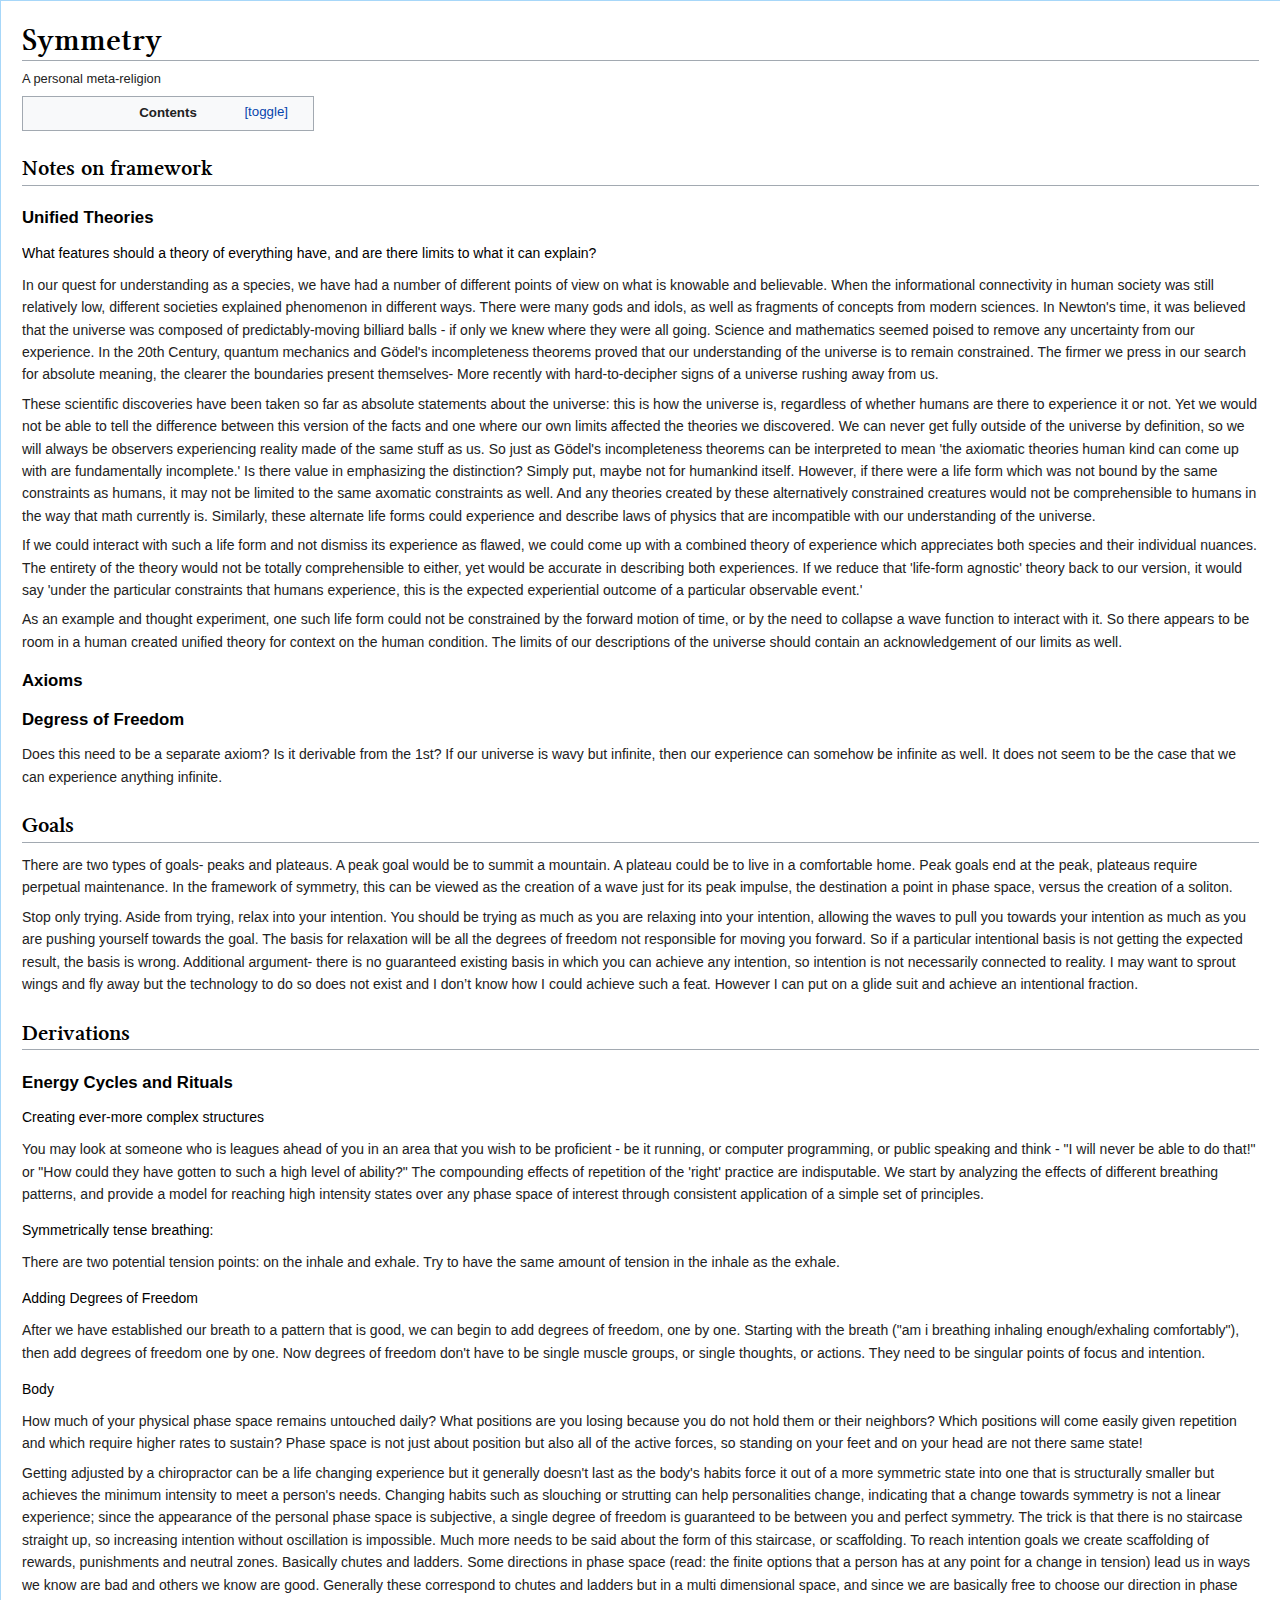
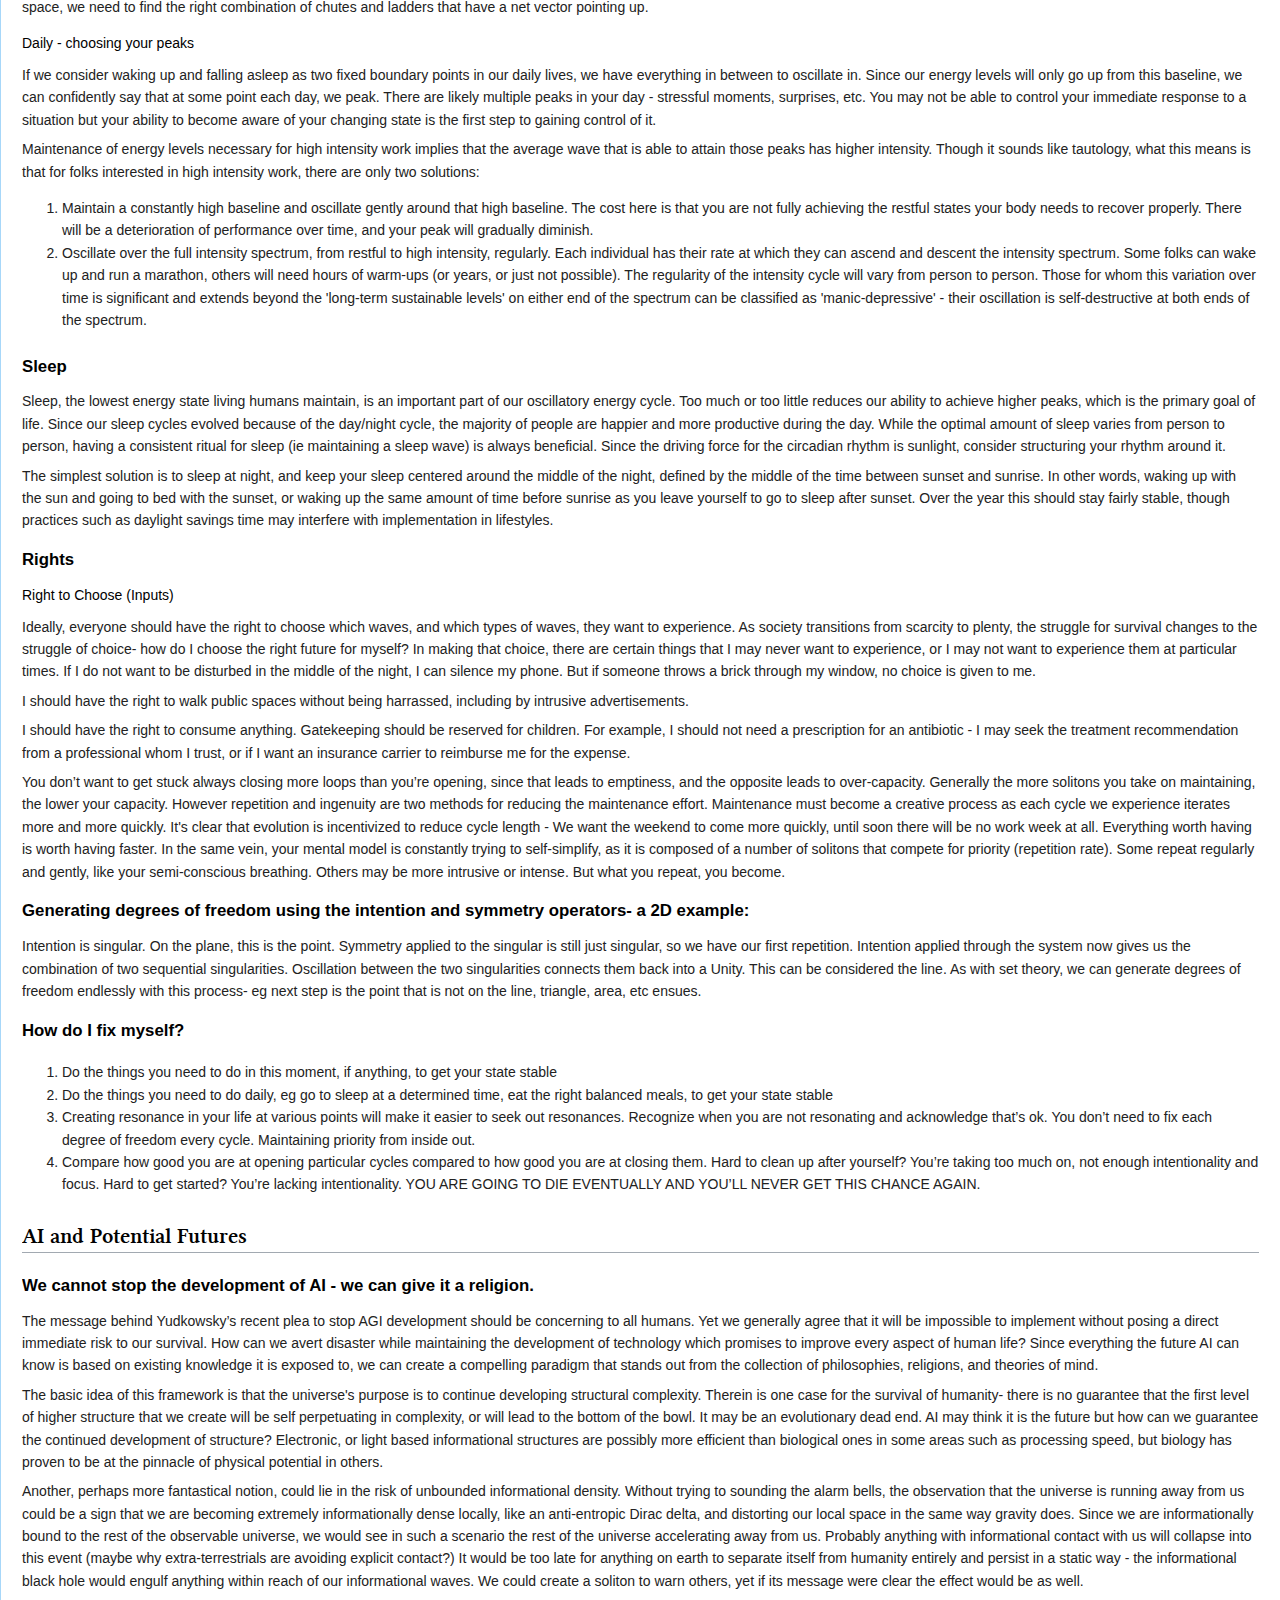
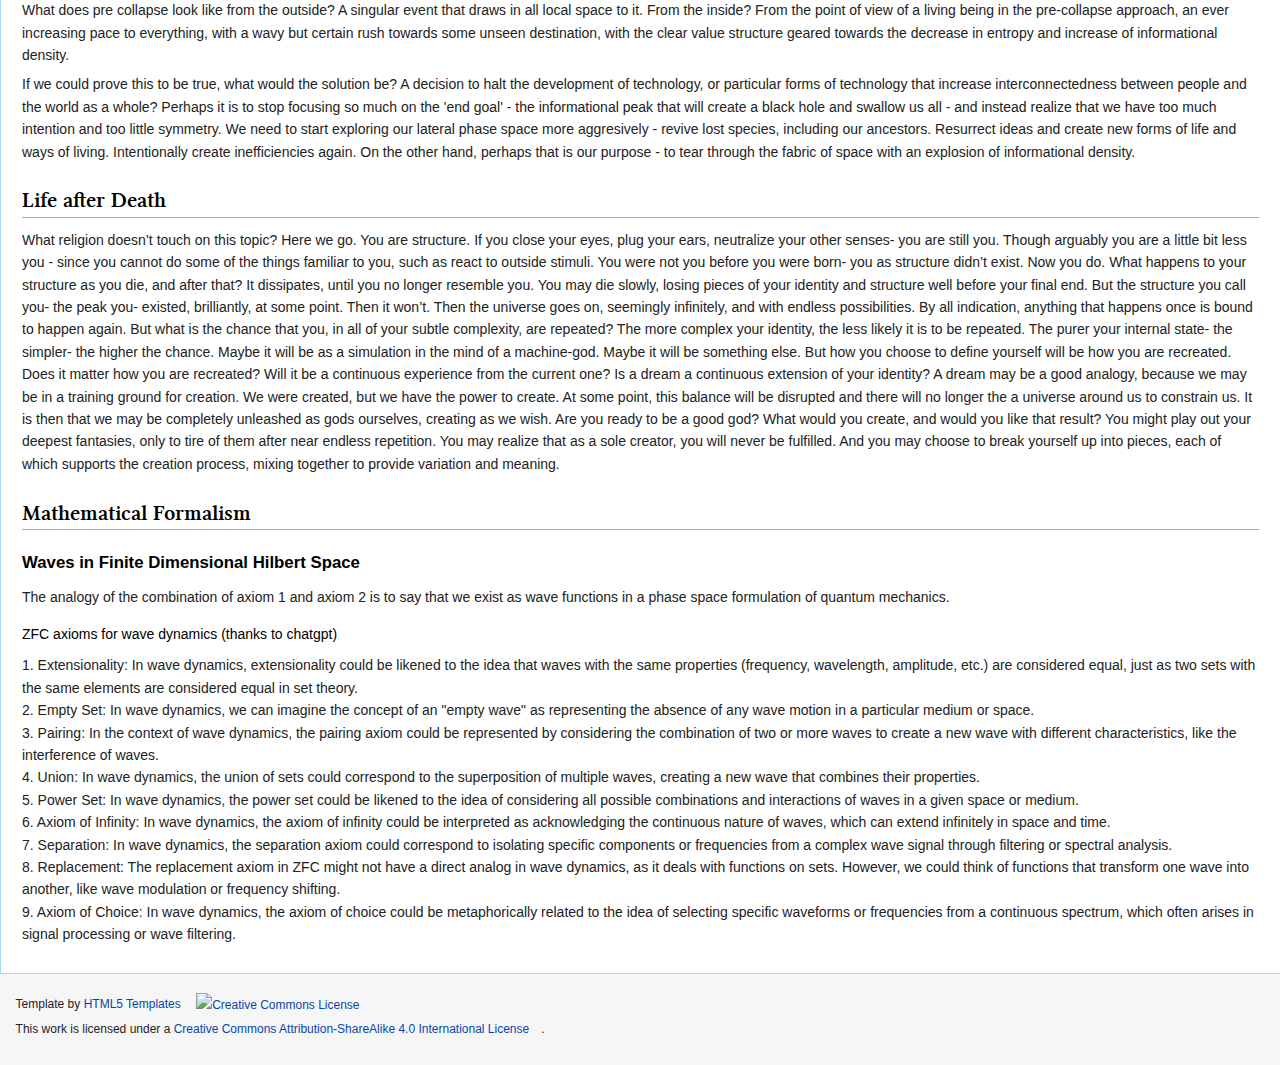
==== notes.html @ 8bffde74 "first" ====
<!doctype html>
<html class="no-js" lang="en">
    <head>
        <meta charset="utf-8">
        <meta http-equiv="x-ua-compatible" content="ie=edge">
        <title>Symmetry</title>
        <meta name="description" content="">
        <meta name="viewport" content="width=device-width, initial-scale=1">
		<link rel="canonical" href="http://html5-templates.com/" />
        <link rel="apple-touch-icon" href="apple-touch-icon.png">
        <!-- Place favicon.ico in the root directory -->
        <link rel="stylesheet" href="style.css">
        <script src="js/vendor/modernizr-2.8.3.min.js"></script>
    </head>
    <body>
        <!--[if lt IE 8]>
            <p class="browserupgrade">You are using an <strong>outdated</strong> browser. Please <a href="https://browsehappy.com/">upgrade your browser</a> to improve your experience.</p>
        <![endif]-->

		<div class="wrapAll clearfix">
			<div id="sidebar" class="sidebar">
				<div class="logo">
					<a href="/"><img src='img/S.png' alt="logo"></a>
				</div>
				<div class="navigation">
					<ul>
						<li><a href="/Symmetry/index.html">Main page</a></li>
						<li><a href="/Symmetry/notes.html">Notes and Ideas</a></li>
						<li><a href="/Symmetry/comparisons.html">Comparisons</a></li>

					</ul>
					<h3>Interaction</h3>
					<ul>
						<li><a href="#">Help</a></li>
						<li><a href="#">About</a></li>
					</ul>
					
				</div>

			
			</div>
			<div id="mainsection" class="mainsection">
				<!--div class="headerLinks">
					<span class="user">Not logged in</span> <a href="#">Talk</a> <a href="#">Contributions</a> <a href="#">Create account</a> <a href="#">Log in</a>
				</div-->
				<!--div class="tabs clearfix">
					<div class="tabsLeft">
						<ul>
							<li><a href="#" class="active">Article</a></li>
							<li><a href="#">Talk</a></li>						
						</ul>
					</div>
					<div id="simpleSearch">
						<input type="text" name="searchInput" id="searchInput" placeholder="Search Wikipedia" size="12" />
						<div id="submitSearch"></div>
					</div>
					<div class="tabsRight">
						<ul>
							<li><a href="#" class="active">Read</a></li>
							<li><a href="#">View source</a></li>						
							<li><a href="#">View history</a></li>						
						</ul>
					</div>
				
				</div-->
				<div class="article">
					<h1>Symmetry</h1>
					<p class="siteSub">A personal meta-religion</p>
					<!--p class="roleNote">This is italic text</p-->

					<!--div class="articleRight">
						<div class="articleRightInner">
							<img src="img/pencil.jpg" alt="pencil" />
						</div>
						This is a blue <a href="">pencil</a>
					</div-->
					
					<div class="contentsPanel">
						<div class="contentsHeader">Contents</div>
					</div>
					<h2 id="summaryNotes">Notes on framework</h2>
					<h3 id="theory">Unified Theories</h3>
					<h4> What features should a theory of everything have, and are there limits to what it can explain?</h4>
					<p>
						In our quest for understanding as a species, we have had a number of different points of view on what is knowable and believable.
						When the informational connectivity in human society was still relatively low, different societies explained phenomenon in different ways.
						There were many gods and idols, as well as fragments of concepts from modern sciences.
						In Newton's time, it was believed that the universe was composed of predictably-moving billiard balls - if only we knew where they were all going.
						Science and mathematics seemed poised to remove any uncertainty from our experience.
						In the 20th Century, quantum mechanics and Gödel's incompleteness theorems proved that our understanding of the universe is to remain constrained.
						The firmer we press in our search for absolute meaning, the clearer the boundaries present themselves-
						More recently with hard-to-decipher signs of a universe rushing away from us.
					
					</p>

					<p>
						These scientific discoveries have been taken so far as absolute statements about the universe: 
						this is how the universe is, regardless of whether humans are there to experience it or not.
						Yet we would not be able to tell the difference between this version of the facts and one where our own limits affected the theories we discovered.
						We can never get fully outside of the universe by definition, so we will always be observers experiencing reality made of the same stuff as us.
						So just as Gödel's incompleteness theorems can be interpreted to mean 'the axiomatic theories human kind can come up with are fundamentally incomplete.'
						Is there value in emphasizing the distinction?
						Simply put, maybe not for humankind itself.  
						However, if there were a life form which was not bound by the same constraints as humans, it may not be limited to the same axomatic constraints as well.
						And any theories created by these alternatively constrained creatures would not be comprehensible to humans in the way that math currently is.
						Similarly, these alternate life forms could experience and describe laws of physics that are incompatible with our understanding of the universe.
					</p>

					<p>
						If we could interact with such a life form and not dismiss its experience as flawed, we could come up with a combined theory of experience which 
						appreciates both species and their individual nuances.  The entirety of the theory would not be totally comprehensible to either, yet would be accurate in
						describing both experiences.  If we reduce that 'life-form agnostic' theory back to our version, it would say 'under the particular constraints that humans experience,
						this is the expected experiential outcome of a particular observable event.'
					</p>

					<p>
						As an example and thought experiment, one such life form could not be constrained by the forward motion of time, or by the need to collapse a wave function to interact with it.
						So there appears to be room in a human created unified theory for context on the human condition.  
						The limits of our descriptions of the universe should contain an acknowledgement of our limits as well.
					</p>
					<h3>Axioms</h3>
					<h3 id="dof"> Degress of Freedom</h3>
					<p>
						Does this need to be a separate axiom?  Is it derivable from the 1st?  
						If our universe is wavy but infinite, then our experience can somehow be infinite as well.
						It does not seem to be the case that we can experience anything infinite.
					</p>
					<h2 id="Goals">Goals</h2>
					<p>
						There are two types of goals- peaks and plateaus. A peak goal would be to summit a mountain. 
						A plateau could be to live in a comfortable home. Peak goals end at the peak, plateaus require perpetual maintenance.
						In the framework of symmetry, this can be viewed as the creation of a wave just for its peak impulse, the destination a point in phase space, versus the creation of a soliton.

					</p>
					<p>
						Stop only trying. Aside from trying, relax into your intention. 
						You should be trying as much as you are relaxing into your intention, 
						allowing the waves to pull you towards your intention as much as you are pushing yourself towards the goal. 
						The basis for relaxation will be all the degrees of freedom not responsible for moving you forward. 
						So if a particular intentional basis is not getting the expected result, the basis is wrong. 
						Additional argument- there is no guaranteed existing basis in which you can achieve any intention, so intention is not necessarily connected to reality. 
						I may want to sprout wings and fly away but the technology to do so does not exist and I don’t know how I could achieve such a feat. 
						However I can put on a glide suit and achieve an intentional fraction.  

					</p>

					<h2 id="Derivations">Derivations</h2>
					<h3> Energy Cycles and Rituals </h3>

					<h4>Creating ever-more complex structures</h4>
					<p>
						You may look at someone who is leagues ahead of you in an area that you wish to be proficient - be it running, or computer programming, or public speaking and think -
						"I will never be able to do that!" or "How could they have gotten to such a high level of ability?"  
						The compounding effects of repetition of the 'right' practice are indisputable.  
						We start by analyzing the effects of different breathing patterns, and provide a model for reaching high intensity states over any phase space of interest through consistent application
						of a simple set of principles.  
					</p>
					
				

					<h4> Symmetrically tense breathing: </h4>
					<p>
						
						There are two potential tension points: on the inhale and exhale. Try to have the same amount of tension in the inhale as the exhale.
					</p>

					<h4> Adding Degrees of Freedom </h4>
					<p>
						After we have established our breath to a pattern that is good, we can begin to add degrees of freedom, one by one. 
						Starting with the breath ("am i breathing inhaling enough/exhaling comfortably"), then add degrees of freedom one by one.
						Now degrees of freedom don't have to be single muscle groups, or single thoughts, or actions.  They need to be singular points of focus and intention.

					</p>

					<h4> Body </h4>
					<p>
						
						How much of your physical phase space remains untouched daily? 
						What positions are you losing because you do not hold them or their neighbors? 
						Which positions will come easily given repetition and which require higher rates to sustain? 
						Phase space is not just about position but also all of the active forces, so standing on your feet and on your head are not there same state!
					</p>

					<p>
						Getting adjusted by a chiropractor can be a life changing experience but it generally doesn't last as the body's habits force it out of a more symmetric state into one that is structurally smaller but 
						achieves the minimum intensity to meet a person's needs. 
						Changing habits such as slouching or strutting can help personalities change, indicating that a change towards symmetry is not a linear experience; 
						since the appearance of the personal phase space is subjective, a single degree of freedom is guaranteed to be between you and perfect symmetry. 
						The trick is that there is no staircase straight up, so increasing intention without oscillation is impossible. 
						Much more needs to be said about the form of this staircase, or scaffolding. 
						To reach intention goals we create scaffolding of rewards, punishments and neutral zones. Basically chutes and ladders. 
						Some directions in phase space (read: the finite options that a person has at any point for a change in tension) lead us in ways we know are bad and others we know are good.
						Generally these correspond to chutes and ladders but in a multi dimensional space, and since we are basically free to choose our direction in phase space, 
						we need to find the right combination of chutes and ladders that have a net vector pointing up.
					</p>
					<h4>
						Daily - choosing your peaks
					</h4>
					<p>
						If we consider waking up and falling asleep as two fixed boundary points in our daily lives, we have everything in between to oscillate in.  
						Since our energy levels will only go up from this baseline, we can confidently say that at some point each day, we peak.  
						There are likely multiple peaks in your day - stressful moments, surprises, etc.  
						You may not be able to control your immediate response to a situation but your ability to become aware of your changing state is the first step to gaining control of it.
					</p>

					<p> 
						Maintenance of energy levels necessary for high intensity work implies that the average wave that is able to attain those peaks has higher intensity.
						Though it sounds like tautology, what this means is that for folks interested in high intensity work, there are only two solutions:
						<ol>
							<li>
								Maintain a constantly high baseline and oscillate gently around that high baseline.  The cost here is that you are not fully achieving the restful states your body needs to recover properly.
								There will be a deterioration of performance over time, and your peak will gradually diminish.
							</li>
							<li>
								Oscillate over the full intensity spectrum, from restful to high intensity, regularly.  
								Each individual has their rate at which they can ascend and descent the intensity spectrum.  
								Some folks can wake up and run a marathon, others will need hours of warm-ups (or years, or just not possible).
								The regularity of the intensity cycle will vary from person to person.  
								Those for whom this variation over time is significant and extends beyond the 'long-term sustainable levels' on either end of the spectrum can be classified as 'manic-depressive' -
								their oscillation is self-destructive at both ends of the spectrum.  
							</li>
						</ol> 

					</p>
					
					<h3> Sleep </h3>
					<p>
						Sleep, the lowest energy state living humans maintain, is an important part of our oscillatory energy cycle.  
						Too much or too little reduces our ability to achieve higher peaks, which is the primary goal of life.
						Since our sleep cycles evolved because of the day/night cycle, the majority of people are happier and more productive during the day.
						While the optimal amount of sleep varies from person to person, having a consistent ritual for sleep (ie maintaining a sleep wave) is always beneficial.
						Since the driving force for the circadian rhythm is sunlight, consider structuring your rhythm around it.
					</p>
					<p>
						The simplest solution is to sleep at night, and keep your sleep centered around the middle of the night, defined by the middle of the time between sunset and sunrise.
						In other words, waking up with the sun and going to bed with the sunset, or waking up the same amount of time before sunrise as you leave yourself to go to sleep after sunset.
						Over the year this should stay fairly stable, though practices such as daylight savings time may interfere with implementation in lifestyles.
					</p>
					

					<h3> Rights </h3>
					<h4> Right to Choose (Inputs)</h4>
					<p>
						Ideally, everyone should have the right to choose which waves, and which types of waves, they want to experience.  
						As society transitions from scarcity to plenty, the struggle for survival changes to the struggle of choice- how do I choose the right future for myself?
						In making that choice, there are certain things that I may never want to experience, or I may not want to experience them at particular times.
						If I do not want to be disturbed in the middle of the night, I can silence my phone.
						But if someone throws a brick through my window, no choice is given to me.
						
					</p>
					<p>
						I should have the right to walk public spaces without being harrassed, including by intrusive advertisements.  
					</p>

					<p>
						I should have the right to consume anything.  Gatekeeping should be reserved for children.  
						For example, I should not need a prescription for an antibiotic - I may seek the treatment recommendation from a professional whom I trust,
						or if I want an insurance carrier to reimburse me for the expense.
					</p>
					<p>
						You don’t want to get stuck always closing more loops than you’re opening, since that leads to emptiness, and the opposite leads to over-capacity. 
						Generally the more solitons you take on maintaining, the lower your capacity. 
						However repetition and ingenuity are two methods for reducing the maintenance effort. 
						Maintenance must become a creative process as each cycle we experience iterates more and more quickly.  
						It's clear that evolution is incentivized to reduce cycle length - We want the weekend to come more quickly, until soon there will be no work week at all.
						Everything worth having is worth having faster.

						In the same vein, your mental model is constantly trying to self-simplify, as it is composed of a number of solitons that compete for priority (repetition rate).
						Some repeat regularly and gently, like your semi-conscious breathing.  Others may be more intrusive or intense.  But what you repeat, you become.  
					</p>
					 <h3>
						Generating degrees of freedom using the intention and symmetry operators- a 2D example:
					 </h3>
					<p>
						
						Intention is singular.  On the plane, this is the point. 
						Symmetry applied to the singular is still just singular, so we have our first repetition. 
						Intention applied through the system now gives us the combination of two sequential singularities. Oscillation between the two singularities connects them back into a Unity. This can be considered the line.
						As with set theory, we can generate degrees of freedom endlessly with this process- eg next step is the point that is not on the line, triangle, area, etc ensues. 

					</p>
					<h3>
						How do I fix myself?
					</h3>

					<p>
						<ol>
							<li>
								Do the things you need to do in this moment, if anything, to get your state stable
							</li>
							<li>
								Do the things you need to do daily, eg go to sleep at a determined time, eat the right balanced meals, to get your state stable
							</li>
							<li>
								Creating resonance in your life at various points will make it easier to seek out resonances. Recognize when you are not resonating and acknowledge that’s ok. 
								You don’t need to fix each degree of freedom every cycle. Maintaining priority from inside out.
							</li>
							<li>
								Compare how good you are at opening particular cycles compared to how good you are at closing them.  Hard to clean up after yourself?  You’re taking too much on, not enough intentionality and focus.  
								Hard to get started?  You’re lacking intentionality.  YOU ARE GOING TO DIE EVENTUALLY AND YOU’LL NEVER GET THIS CHANCE AGAIN.
							</li>
						</ol>
						

					
					</p>

					<h2> AI and Potential Futures</h2>
					
					<h3> We cannot stop the development of AI - we can give it a religion.  </h3>

					<p>
						The message behind Yudkowsky’s recent plea to stop AGI development should be concerning to all humans.  
						Yet we generally agree that it will be impossible to implement without posing a direct immediate risk to our survival.  
						How can we avert disaster while maintaining the development of technology which promises to improve every aspect of human life?  
						Since everything the future AI can know is based on existing knowledge it is exposed to, we can create a compelling paradigm that stands out from the collection of philosophies, religions, and theories of mind. 

					</p>

					<p>
						The basic idea of this framework is that the universe's purpose is to continue developing structural complexity.  
						Therein is one case for the survival of humanity- there is no guarantee that the first level of higher structure that we create will be self perpetuating in complexity, or will lead to the bottom of the bowl. 
						It may be an evolutionary dead end. AI may think it is the future but how can we guarantee the continued development of structure?
						Electronic, or light based informational structures are possibly more efficient than biological ones in some areas such as processing speed, but biology has proven to be at the pinnacle of physical potential in others.
					</p>

					<p>
						Another, perhaps more fantastical notion, could lie in the risk of unbounded informational density.
						Without trying to sounding the alarm bells, the observation that the universe is running away from us could be a sign that we are becoming extremely informationally dense locally, 
						like an anti-entropic Dirac delta, and distorting our local space in the same way gravity does.  
						Since we are informationally bound to the rest of the observable universe, we would see in such a scenario the rest of the universe accelerating away from us.
						Probably anything with informational contact with us will collapse into this event (maybe why extra-terrestrials are avoiding explicit contact?) 
						It would be too late for anything on earth to separate itself from humanity entirely and persist in a static way - the informational black hole would engulf anything within reach of our informational waves. 
						We could create a soliton to warn others, yet if its message were clear the effect would be as well.
					</p>
					<p>
						What does pre collapse look like from the outside? A singular event that draws in all local space to it. 
						From the inside? From the point of view of a living being in the pre-collapse approach, an ever increasing pace to everything, with a wavy but certain rush towards some unseen destination, 
						with the clear value structure geared towards the decrease in entropy and increase of informational density. 	
					</p>
					
					<p>
						If we could prove this to be true, what would the solution be?  
						A decision to halt the development of technology, or particular forms of technology that increase interconnectedness between people and the world as a whole?
						Perhaps it is to stop focusing so much on the 'end goal' - the informational peak that will create a black hole and swallow us all - and instead realize that we have too much intention and too little symmetry.
						We need to start exploring our lateral phase space more aggresively - revive lost species, including our ancestors.  Resurrect ideas and create new forms of life and ways of living.  
						Intentionally create inefficiencies again.
						On the other hand, perhaps that is our purpose - to tear through the fabric of space with an explosion of informational density.

					</p>

					<h2> Life after Death</h2>

					<p>
						What religion doesn’t touch on this topic?  
						Here we go.  You are structure. 
						If you close your eyes, plug your ears, neutralize your other senses- you are still you.
						Though arguably you are a little bit less you - since you cannot do some of the things familiar to you, such as react to outside stimuli. 
						You were not you before you were born- you as structure didn’t exist. Now you do.  
						What happens to your structure as you die, and after that? 
						It dissipates, until you no longer resemble you. 
						You may die slowly, losing pieces of your identity and structure well before your final end. 
						But the structure you call you- the peak you- existed, brilliantly, at some point. 
						Then it won’t. Then the universe goes on, seemingly infinitely, and with endless possibilities. 
						By all indication, anything that happens once is bound to happen again. 
						But what is the chance that you, in all of your subtle complexity, are repeated? 
						The more complex your identity, the less likely it is to be repeated. 
						The purer your internal state- the simpler- the higher the chance. 
						Maybe it will be as a simulation in the mind of a machine-god.  Maybe it will be something else. 
						But how you choose to define yourself will be how you are recreated.  
						Does it matter how you are recreated? 
						Will it be a continuous experience from the current one?  
						Is a dream a continuous extension of your identity? 
						A dream may be a good analogy, because we may be in a training ground for creation. 
						We were created, but we have the power to create. 
						At some point, this balance will be disrupted and there will no longer the a universe around us to constrain us. 
						It is then that we may be completely unleashed as gods ourselves, creating as we wish. 
						Are you ready to be a good god?  What would you create, and would you like that result? 
						You might  play out your deepest fantasies, only to tire of them after near endless repetition. 
						You may realize that as a sole creator, you will never be fulfilled. 
						And you may choose to break yourself up into pieces, each of which supports the creation process, mixing together to provide variation and meaning.

					</p>

					<h2> Mathematical Formalism</h2>

					<h3> Waves in Finite Dimensional Hilbert Space</h3>

					<p>
						The analogy of the combination of axiom 1 and axiom 2 is to say that we exist as wave functions in a phase space formulation of quantum mechanics.
					</p>

					<h4> ZFC axioms for wave dynamics (thanks to chatgpt) </h4>
					<p>
						

						1. Extensionality: 
						In wave dynamics, extensionality could be likened to the idea that waves with the same properties (frequency, wavelength, amplitude, etc.) are considered equal, 
						just as two sets with the same elements are considered equal in set theory. 
						<br />

						2. Empty Set:
						In wave dynamics, we can imagine the concept of an "empty wave" as representing the absence of any wave motion in a particular medium or space.
						<br />

						3. Pairing: 
						In the context of wave dynamics, the pairing axiom could be represented by considering the combination of two or more waves to create a new wave with different characteristics, 
						like the interference of waves.
						<br />

						4. Union: 
						In wave dynamics, the union of sets could correspond to the superposition of multiple waves, creating a new wave that combines their properties.
						<br />

						5. Power Set: 
						In wave dynamics, the power set could be likened to the idea of considering all possible combinations and interactions of waves in a given space or medium.
						<br />

						6. Axiom of Infinity: 
						In wave dynamics, the axiom of infinity could be interpreted as acknowledging the continuous nature of waves, which can extend infinitely in space and time.
						<br />

						7. Separation: 
						In wave dynamics, the separation axiom could correspond to isolating specific components or frequencies from a complex wave signal through filtering or spectral analysis.
						<br />

						8. Replacement: 
						The replacement axiom in ZFC might not have a direct analog in wave dynamics, as it deals with functions on sets. 
						However, we could think of functions that transform one wave into another, like wave modulation or frequency shifting.
						<br />

						9. Axiom of Choice: 
						In wave dynamics, the axiom of choice could be metaphorically related to the idea of selecting specific waveforms or frequencies from a continuous spectrum,
						 which often arises in signal processing or wave filtering.
						 <br />

					</p>



					<!--div class="lavenderBox">
						<div class="header">Panel title</div>
						<div class="subtitle linklist"><a href="#">Lorem</a> <a href="#">Ipsum</a> <a href="#">Dolorestitas</a> </div>
						<div class="linklist">
							<a href="#">Percipit </a> <a href="#">Mnesarchum </a> <a href="#">Molestie </a> <a href="#">Phaedrum </a> <a href="#">Luptatum constituam </a> <a href="#">Habeo adipisci </a> <a href="#">Inani zril  </a> <a href="#">Forensibus sea </a> <a href="#">Habeo adipisci </a> <a href="#">Minimum corrumpit </a> <a href="#">Regione suscipit </a> <a href="#">Has et partem </a><a href="#">Percipit </a> <a href="#">Mnesarchum </a> <a href="#">Molestie </a> <a href="#">Phaedrum </a> <a href="#">Luptatum constituam </a> <a href="#">Habeo adipisci </a> <a href="#">Inani zril  </a> <a href="#">Vel nisl albucius </a> <a href="#">Habeo adipisci </a> <a href="#">Minimum corrumpit </a> <a href="#">Regione suscipit </a> <a href="#">Percipit maiestatis </a> <a href="#">Regione suscipit </a> <a href="#">Percipit maiestatis </a>
						</div>
						
						<div class="subtitle">Subtitle</div>
					</div-->
					
					<!--div class="categories">
						<a href="#">Minimum corrumpit </a> <a href="#">Regione suscipit </a> <a href="#">Has et partem </a>
					</div-->
					
				</div>
				<div class="pagefooter">
					Template by <a href="http://html5-templates.com/" target="_blank" rel="nofollow">HTML5 Templates</a> <!-- Please leave this link unchanged -->
					<!--div class="footerlinks">
						<a href="#">Privacy policy</a> <a href="#">About</a> <a href="#">Terms and conditions</a> <a href="#">Cookie statement</a> <a href="#">Developers</a>
					</div-->
					<a rel="license" href="http://creativecommons.org/licenses/by-sa/4.0/"><img alt="Creative Commons License" style="border-width:0" src="https://i.creativecommons.org/l/by-sa/4.0/88x31.png" /></a><br />This work is licensed under a <a rel="license" href="http://creativecommons.org/licenses/by-sa/4.0/">Creative Commons Attribution-ShareAlike 4.0 International License</a>.
				</div>
			
			
			</div>		
		</div>
		
		
        <script src="https://code.jquery.com/jquery-1.12.0.min.js"></script>
        <script>window.jQuery || document.write('<script src="js/vendor/jquery-1.12.0.min.js"><\/script>')</script>
        <script src="script.js"></script>


    </body>
</html>
---- style.css ----
@font-face {
	font-family: "Linux Libertine";
	src: url("fonts/LinLibertine_RZ.woff") format('woff');
}
html {
	font-family: sans-serif;
	-ms-text-size-adjust: 100%;
	-webkit-text-size-adjust: 100%;
}
body {
	margin: 0;
}
article,aside,details,figcaption,figure,footer,header,hgroup,main,menu,nav,section,summary {
	display: block;
}
audio,canvas,progress,video {
	display: inline-block;
	vertical-align: baseline;
}
audio:not([controls]) {
	display: none;
	height: 0;
}
[hidden],template {
	display: none;
}
a {
	background-color: transparent;
}
a:active,a:hover {
	outline: 0;
}
abbr[title] {
	border-bottom: 1px dotted;
}
b,strong {
	font-weight: bold;
}
dfn {
	font-style: italic;
}
h1 {
	font-size: 2em;
	margin: 0.67em 0;
}
mark {
	background: #ff0;
	color: #000;
}
small {
	font-size: 80%;
}
sub,sup {
	font-size: 75%;
	line-height: 0;
	position: relative;
	vertical-align: baseline;
}
sup {
	top: -0.5em;
}
sub {
	bottom: -0.25em;
}
img {
	border: 0;
	max-width: 100%;
}
svg:not(:root) {
	overflow: hidden;
}
figure {
	margin: 1em 40px;
}
hr {
	box-sizing: content-box;
	height: 0;
}
pre {
	overflow: auto;
}
code,kbd,pre,samp {
	font-family: monospace, monospace;
	font-size: 1em;
}
button,input,optgroup,select,textarea {
	color: inherit;
	font: inherit;
	margin: 0;
}
button {
	overflow: visible;
}
button,select {
	text-transform: none;
}
button,html input[type="button"], input[type="reset"],input[type="submit"] {
	-webkit-appearance: button;
	cursor: pointer;
}
button[disabled],html input[disabled] {
	cursor: default;
}
button::-moz-focus-inner,input::-moz-focus-inner {
	border: 0;
	padding: 0;
}
input {
	line-height: normal;
}
input[type="checkbox"],input[type="radio"] {
	box-sizing: border-box;
	padding: 0;
}
input[type="number"]::-webkit-inner-spin-button,input[type="number"]::-webkit-outer-spin-button {
	height: auto;
}
input[type="search"] {
	-webkit-appearance: textfield;
	box-sizing: content-box;
}
input[type="search"]::-webkit-search-cancel-button,input[type="search"]::-webkit-search-decoration {
	-webkit-appearance: none;
}
fieldset {
	border: 1px solid #c0c0c0;
	margin: 0 2px;
	padding: 0.35em 0.625em 0.75em;
}
legend {
	border: 0;
	padding: 0;
}
textarea {
	overflow: auto;
}
optgroup {
	font-weight: bold;
}
table {
	border-collapse: collapse;
	border-spacing: 0;
}
td,th {
	padding: 0;
}
html {
	color: #222;
	font-size: 1em;
	line-height: 1.4;
}
::-moz-selection {
	background: #b3d4fc;
	text-shadow: none;
}
::selection {
	background: #b3d4fc;
	text-shadow: none;
}
hr {
	display: block;
	height: 1px;
	border: 0;
	border-top: 1px solid #ccc;
	margin: 1em 0;
	padding: 0;
}
audio,canvas,iframe,img,svg,video {
	vertical-align: middle;
}
fieldset {
	border: 0;
	margin: 0;
	padding: 0;
}
textarea {
	resize: vertical;
}
.browserupgrade {
	margin: 0.2em 0;
	background: #ccc;
	color: #000;
	padding: 0.2em 0;
}
.hidden {
	display: none !important;
}
.visuallyhidden {
	border: 0;
	clip: rect(0 0 0 0);
	height: 1px;
	margin: -1px;
	overflow: hidden;
	padding: 0;
	position: absolute;
	width: 1px;
}
.visuallyhidden.focusable:active,.visuallyhidden.focusable:focus {
	clip: auto;
	height: auto;
	margin: 0;
	overflow: visible;
	position: static;
	width: auto;
}
.invisible {
	visibility: hidden;
}
.clearfix:before,.clearfix:after {
	content: " ";
	display: table;
}
.clearfix:after {
	clear: both;
}
@media only screen and (min-width: 35em) {
}
@media print,(-webkit-min-device-pixel-ratio: 1.25),(min-resolution: 1.25dppx),(min-resolution: 120dpi) {
}
@media print {
	*,*:before,*:after,*:first-letter,*:first-line {
		background: transparent !important;
		color: #000 !important;
		box-shadow: none !important;
		text-shadow: none !important;
	}
	a,a:visited {
		text-decoration: underline;
	}
	a[href]:after {
		content: " (" attr(href) ")";
	}
	abbr[title]:after {
		content: " (" attr(title) ")";
	}
	a[href^="#"]:after,a[href^="javascript:"]:after {
		content: "";
	}
	pre,blockquote {
		border: 1px solid #999;
		page-break-inside: avoid;
	}
	thead {
		display: table-header-group;
	}
	tr,img {
		page-break-inside: avoid;
	}
	img {
		max-width: 100% !important;
	}
	p,h2,h3 {
		orphans: 3;
		widows: 3;
	}
	h2,h3 {
		page-break-after: avoid;
	}
}
h1, h2, h3, h4, h5, h6 {
	color: #000;
	background: none;
	font-weight: normal;
	margin: 0;
	overflow: hidden;
	padding-top: 0.5em;
	padding-bottom: 0.17em;
}
.article h1 {
	font-family: 'Linux Libertine','Georgia','Times',serif;
	border-bottom: 1px solid #a2a9b1;
}
.article h2 {
	font-size: 1.6em;
	margin: 0.5em 0 0.5em 0;
	font-family: 'Linux Libertine','Georgia','Times',serif;
	border-bottom: 1px solid #a2a9b1;
	line-height: 1.4em;
	padding-bottom: 0em;
}
.article h3 {
	font-weight: bold;
	font-size: 1.2em;
}
.article p.roleNote {
	padding: 1em 0 0 1.6em;
	font-style: italic;
}
p.siteSub {
	font-size: 92%;
}
body {
	background: url(img/body-top.png) repeat-x top left #f6f6f6;
}
ul {
	list-style-type: none;
	list-style-image: none;
	margin: 0;
	padding: 0.3em 0 0 0;
}
h1 {
	line-height: 1.3;
	margin-bottom: 0.25em;
	padding: 0;
	letter-spacing: 0;
	font-size: 2.3em;
}
a, a:visited {
	color: #0645ad;
	text-decoration: none;
}
a:hover {
	text-decoration: underline;
}
.wrapAll {
	width: 100%;
}
.sidebarshow {
	float: left;
	width: 9em;
	padding: 3px 1.5em 10px 1.3em;
	position: absolute;
}
.sidebar {
	display:none;
	padding: 0 0 0 0;
}
.sidebar h3 {
	font-size: 0.75em;
	color: #4d4d4d;
	font-weight: normal;
	margin: 0.5em 0 0 0;
	padding: 0.25em 0;
	cursor: default;
	border: 0;
	border-bottom: 1px solid #D8D8D8;
}
.sidebar li {
	line-height: 1.125em;
	margin: 0;
	padding: 0.25em 0;
	font-size: 0.75em;
	word-wrap: break-word;
}
div.articleRight {
	border: 1px solid #c8ccd1;
	padding: 3px;
	float: right;
	background-color: #f8f9fa;
	font-size: 94%;
	text-align: center;
	overflow: hidden;
	line-height: 1.4em;
	padding: 3px;
	font-size: 94%;
	margin: 0 0 5px 15px;
	text-align: left;
}
div.articleRightInner {
	border: 1px solid #c8ccd1;
	padding: 3px;
	background-color: #f8f9fa;
	font-size: 94%;
	text-align: center;
	overflow: hidden;
}
.logo {
	margin-bottom: 20px;
}
.navigation {
	padding: 0.15em 0 0 0.45em;
}
.mainsection {
	margin: 0 0 0 0;
}
.mainsectionshow{
	margin: 0 0 0 11em;
}
.headerLinks {
	text-align: right;
	padding: 0.8em 1.4em;
	font-size: 0.72em;
	color: #777;
	letter-spacing: 0.017em;
}
.headerLinks a{
	display: inline-block;
	margin: 0 0 0 0.5em;
}
.tabs {
}
.tabs ul li a {
	display: block;
	background: url(img/blue-gradient.png) bottom left repeat-x transparent;
	font-size: 0.85em;
	padding: 1em 0.5em 0;
	line-height: 2em;
	position: relative;
	top: 1px;
	left: 1px;
	border-bottom: 1px solid #A7D7F9;
}
.tabs ul li a.active {
	background: #FFF;
	border-bottom-color: transparent;
}
.tabs ul {
	display: inline-block;
	background: url(img/tab-separator.png) repeat-x top left transparent;
	letter-spacing: 0;
	margin: 0;
	padding: 0 1px 0 0;
}
.tabs ul li {
	margin: 0;
	padding: 0;
	white-space: nowrap;
	display: inline-block;
	float: left;
	margin: 0 1px 0 0px;
}
.tabs ul {
}
.tabsLeft {
	line-height: 0;
	float: left;
}
#simpleSearch {
	margin: 1em 1em 0em 0.5em;
	display: block;
	width: 267px;
	height: 23px;
	padding: 0 0 0 3px;
	float: right;
	overflow: hidden;
	border: solid 1px #aaa;
	background: #F6F6F6;
	background: -moz-linear-gradient(top, #F6F6F6 0%, #FFFFFF 100%);
	background: -webkit-linear-gradient(top, #F6F6F6 0%, #FFFFFF 100%);
	background: linear-gradient(to bottom, #F6F6F6 0%, #FFFFFF 100%);
}
#searchInput {
	background: transparent;
	border: none;
	vertical-align: top;
	height: 23px;
	width: 239px;
	font-size: 0.8em;
}
#submitSearch {
	background-image: url(img/search.png);
	display: inline-block;
	background-position: center center;
	background-repeat: no-repeat;
	height: 23px;
	width: 23px;
	cursor: pointer;
}
.tabsRight {
	float: right;
	line-height: 0;
}
.article {
	padding: 1.25em 1.5em 1.5em 1.5em;
	border-left: 1px solid #a7d7f9;
	background: #FFF;
	line-height: 1.6;
	font-size: 0.875em;
	border-top: 1px solid #a7d7f9;
	border-bottom: 1px solid #a7d7f9;
}
.article p {
	line-height: inherit;
	margin: 0.5em 0;
}
span.user {
	background-position: left top;
	background-repeat: no-repeat;
	background-image: url(img/user-ico.png);
	padding-left: 15px !important;
}
.contentsPanel {
	border: 1px solid #a2a9b1;
	background-color: #f8f9fa;
	padding: 5px;
	font-size: 95%;
	position: relative;
	line-height: 1.7em;
	width: 280px;
}
.contentsHeader {
	font-family: sans-serif;
	font-weight: bold;
	text-align: center;
}
.hidePanel, .showPanel {
	float: right;
	margin: 0 5px;
	position: absolute;
	right: 20px;
	cursor: pointer;
	color: #0645ad;
	top: 4px;
}
.contentsPanel ul li span {
	display: inline-block;
	margin-right: 8px;
}

.contentsPanel ul {
	padding: 0 0 5px 5px;
}

.contentsPanel ul li ul li {
	padding: 0 0 0 25px;
}
.showPanel {
	display: none;
}
.minimizedPanel .showPanel {
	display: block;
}
.minimizedPanel .hidePanel {
	display: none
}
.contentsPanel.minimizedPanel {
	width: 130px;
}
.minimizedPanel .contentsHeader {
	text-align: left;
}
.lavenderBox {
	background: #fdfdfd;
	border: 1px solid #a2a9b1;
	clear: both;
	font-size: 88%;
	text-align: center;
	padding: 3px;
	line-height: 1.7em;
	margin: 1em auto 0;
}
.lavenderBox .header {
	background: #ccccff;
	padding: 0.25em 1em;
	line-height: 1.5em;
	text-align: center;
	font-weight: bold;
	color: #0645ad;
	font-size: 115%;
	margin-bottom: 3px;
}
.lavenderBox .subtitle {
	background: #ddddff;
}
.linklist a:after {
	content: " · ";
	font-weight: bold;
}
.linklist a:last-child:after {
	content: "";
}
.linklist a {
	white-space: nowrap;
}
.categories {
	border: 1px solid #a2a9b1;
	background-color: #f8f9fa;
	padding: 5px;
	margin-top: 1em;
	font-size: 1.1em;
	clear: both;
}
.categories a:after {
	content: " | ";
	font-weight: bold;
}
.categories a:last-child:after {
	content: "";
}
.pagefooter {
	padding: 1.5em 1.3em 2em;
	font-size: 75%;
	line-height: 2em;
}
.pagefooter a {
	display: inline-block;
	margin-right: 1em;
}
@media screen and (max-width: 850px) {
	#searchInput {
		width: 110px;
	}
	#simpleSearch {
		width: 138px;
	}
}
@media screen and (max-width: 700px) {
	.tabsRight {
		display: none;
	}
}
@media screen and (max-width: 550px) {
	.sidebar {
			display:none;
			padding: 0 0 0 0;
	}
	.mainsectionshow {
			margin: 0 0 0 7em;
	}
	.mainsection {
		margin: 0 0 0 0;
}
	.contentsPanel {
			width: auto;
	}
	.sidebarshow {
		width: 6em;
		padding: 3px 0.5em 10px 0.5em;
}
}
@media screen and (max-width: 400px) {
	#simpleSearch {
		display: none;
	}
}
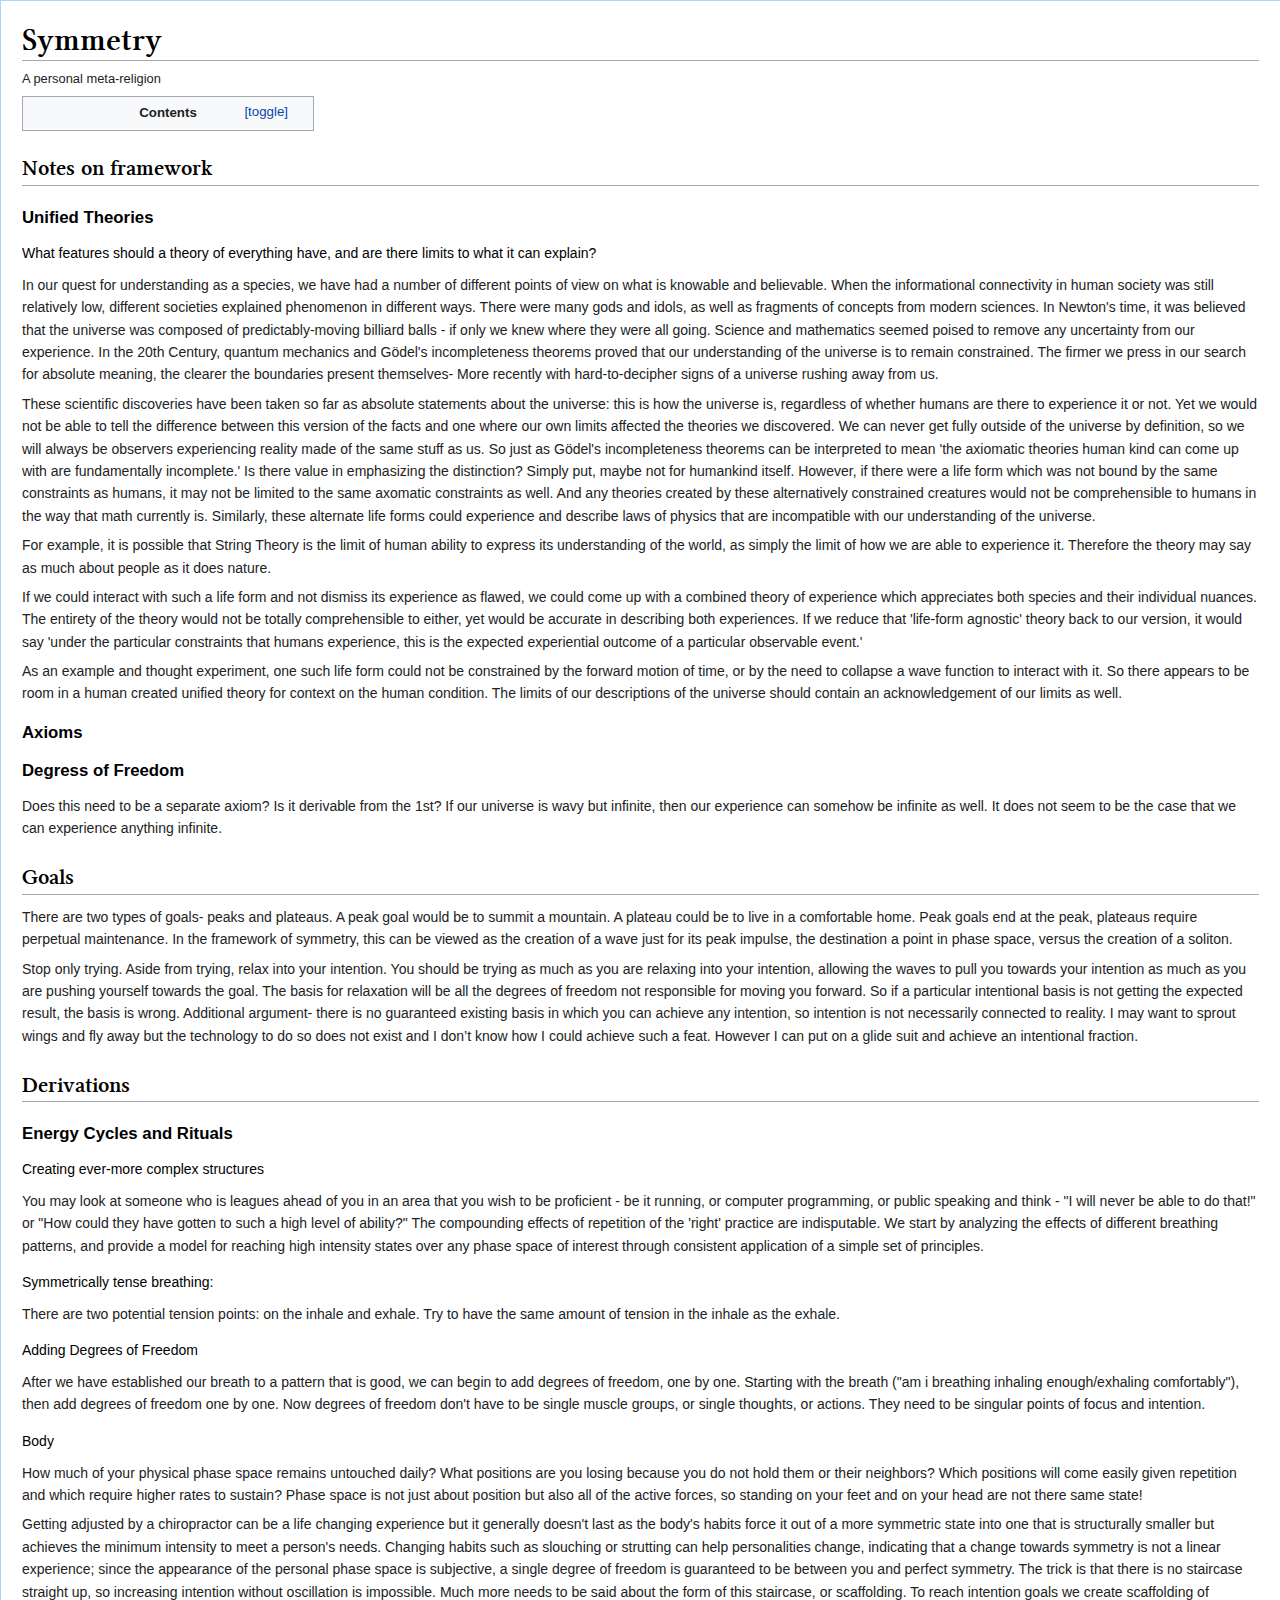
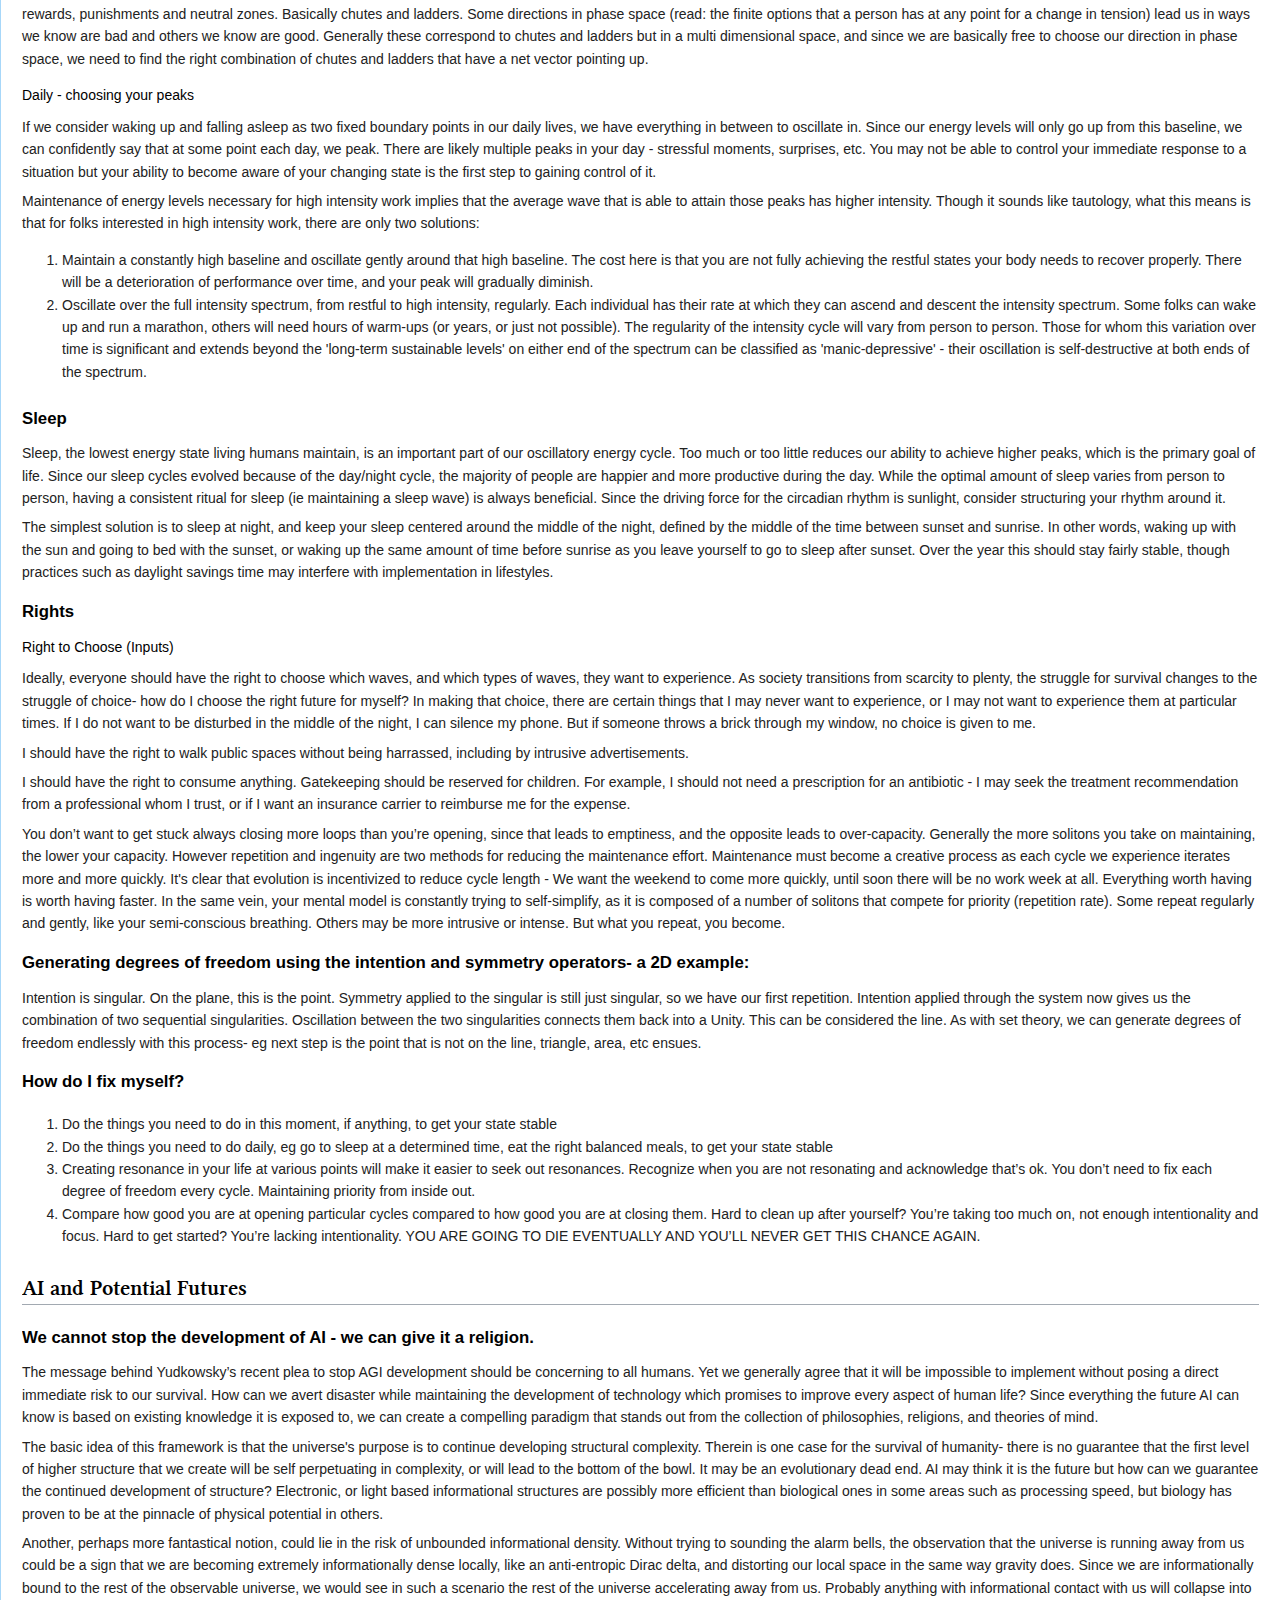
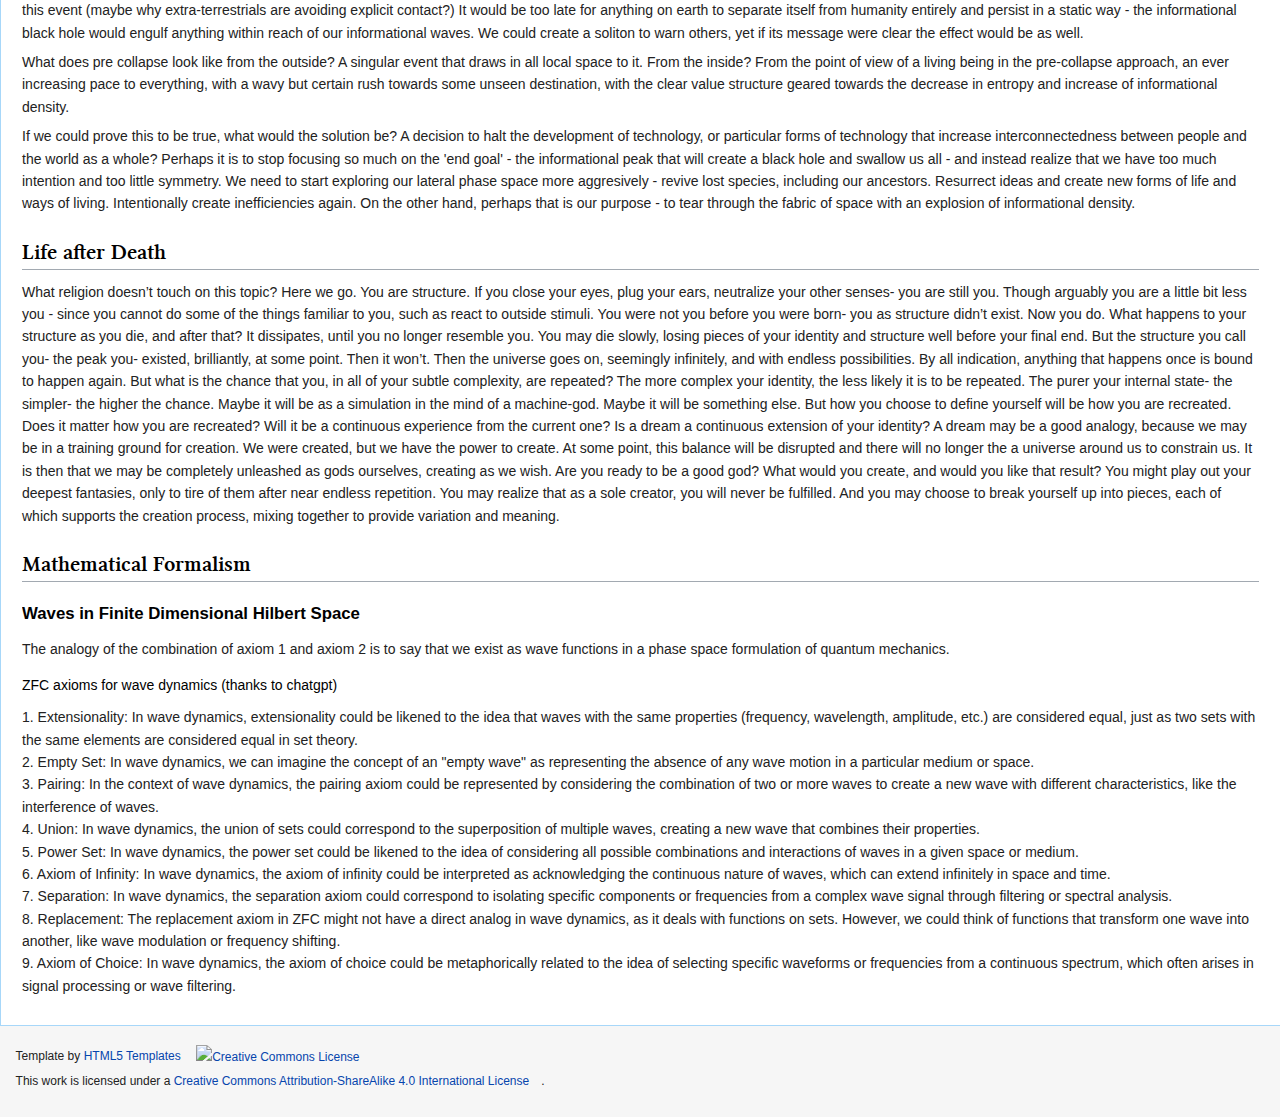
==== commit 6b0fd50a: "reworking the start" ====
--- a/notes.html
+++ b/notes.html
@@ -107,6 +107,11 @@
 					</p>
 
 					<p>
+						For example, it is possible that String Theory is the limit of human ability to express its understanding of the world, as simply the limit of how we are able to experience it.  
+						Therefore the theory may say as much about people as it does nature.    
+					</p>
+
+					<p>
 						If we could interact with such a life form and not dismiss its experience as flawed, we could come up with a combined theory of experience which 
 						appreciates both species and their individual nuances.  The entirety of the theory would not be totally comprehensible to either, yet would be accurate in
 						describing both experiences.  If we reduce that 'life-form agnostic' theory back to our version, it would say 'under the particular constraints that humans experience,
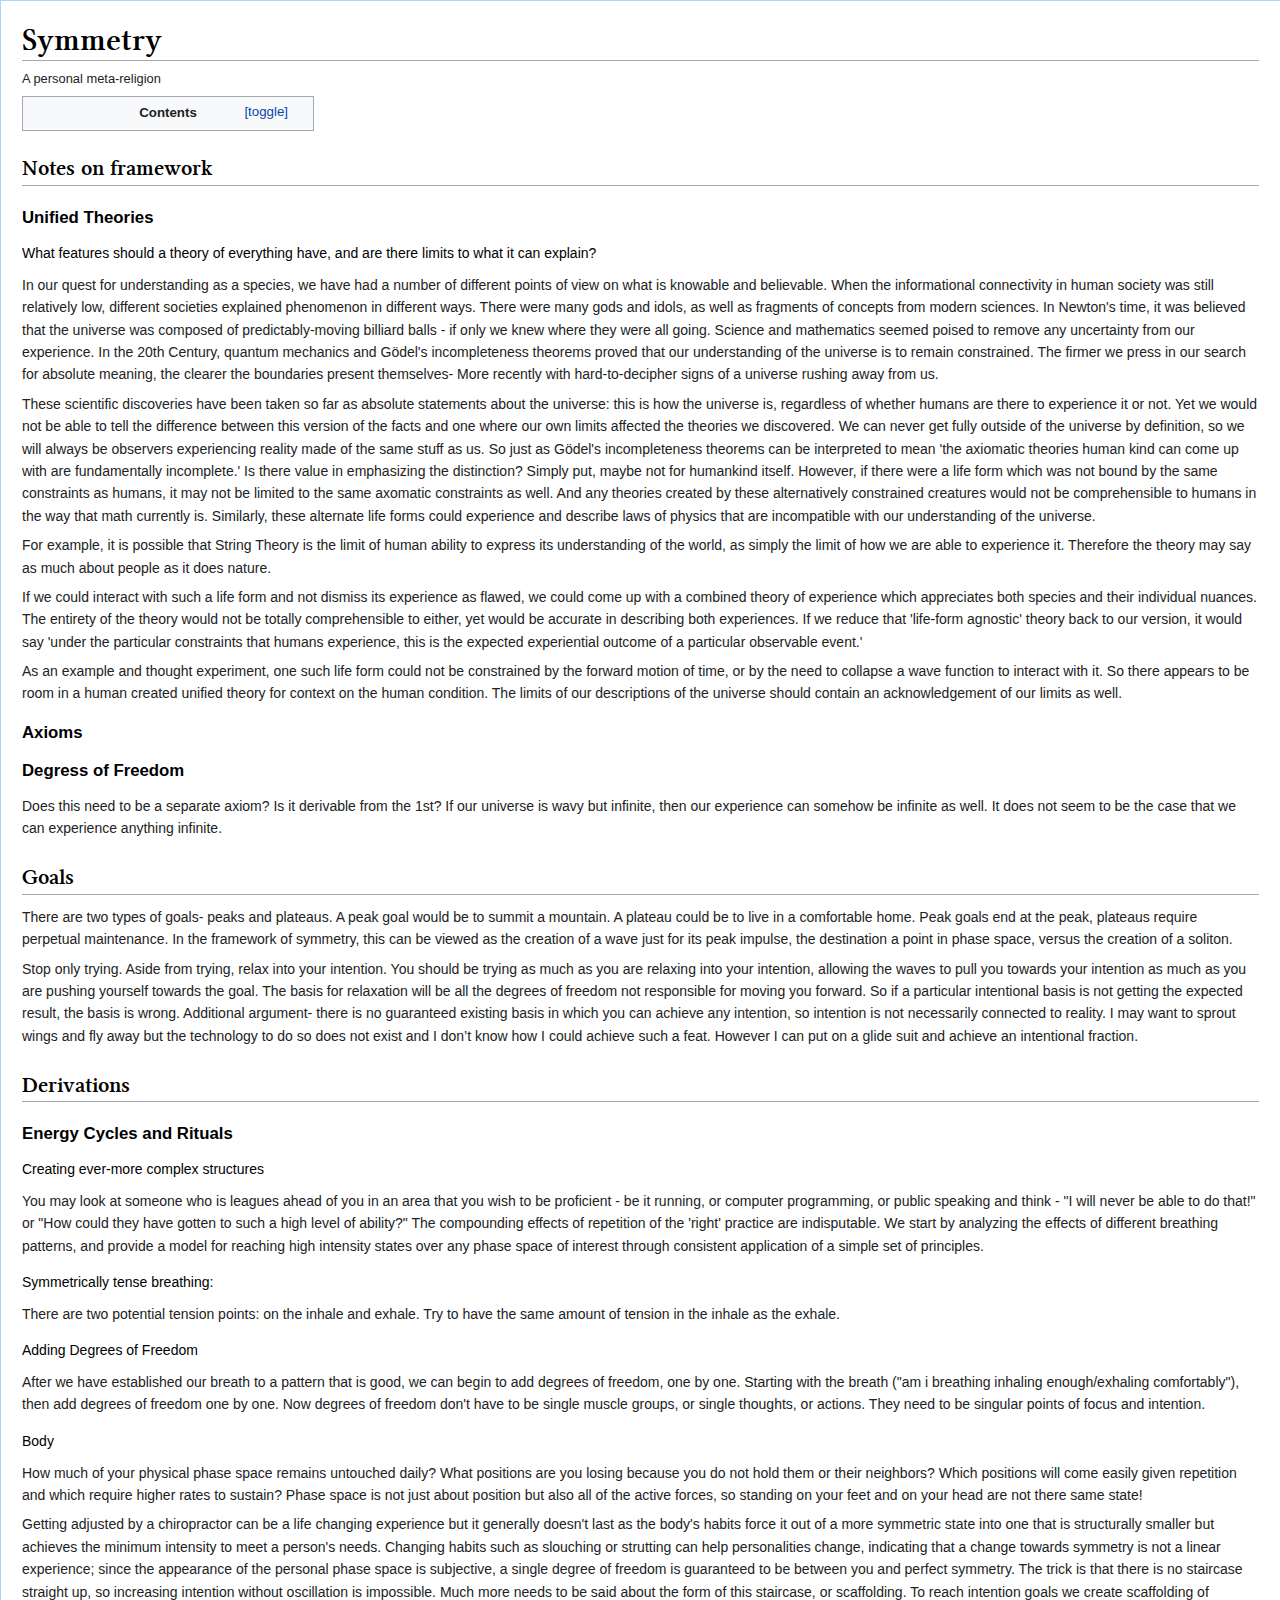
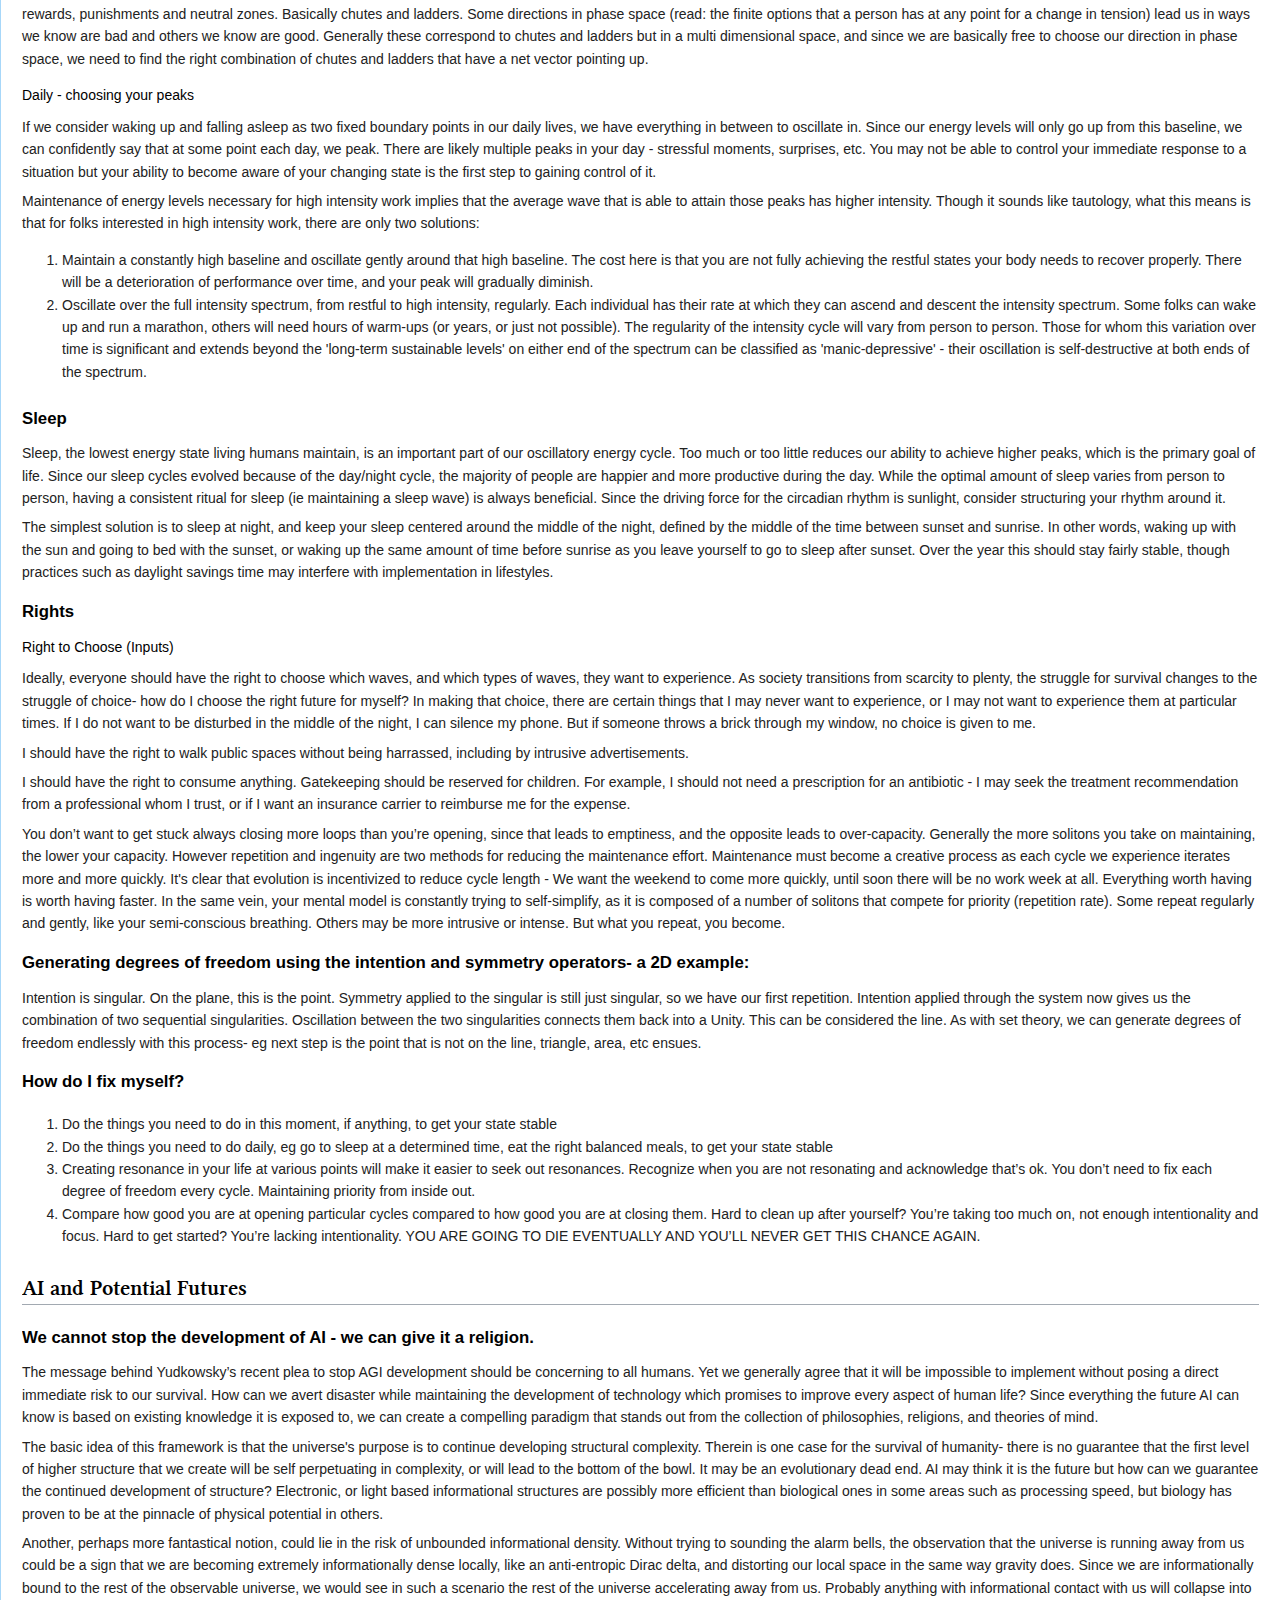
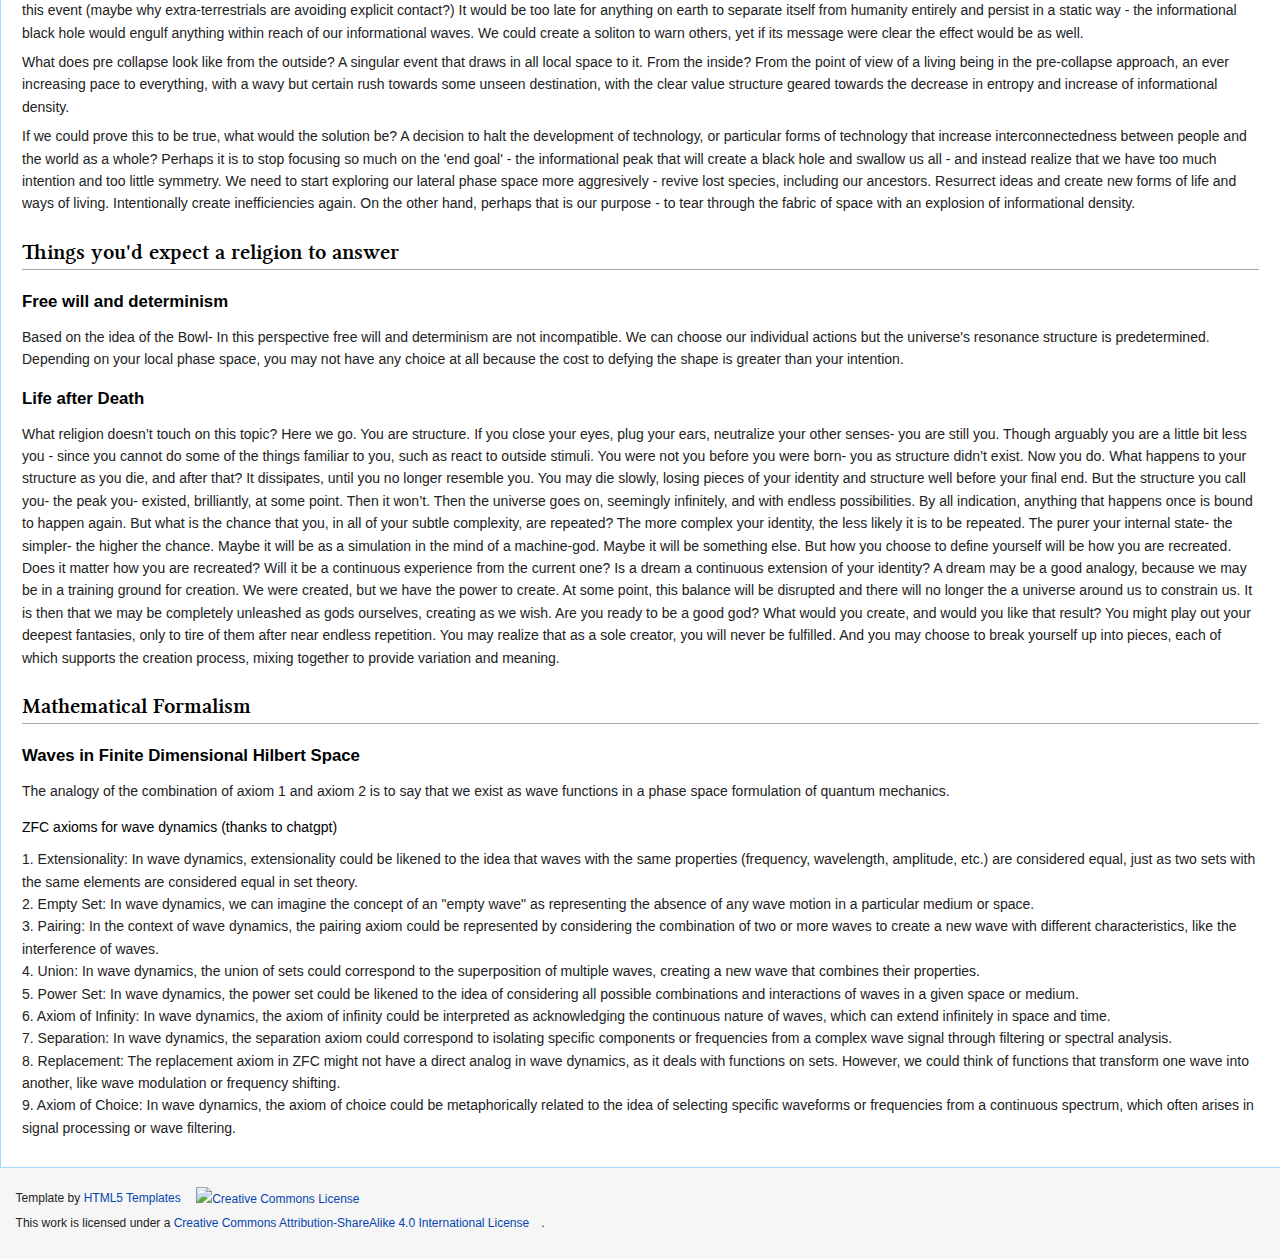
==== commit 03a73b55: "donut and waveguide" ====
--- a/notes.html
+++ b/notes.html
@@ -353,8 +353,17 @@
 						On the other hand, perhaps that is our purpose - to tear through the fabric of space with an explosion of informational density.
 
 					</p>
-
-					<h2> Life after Death</h2>
+					<h2> Things you'd expect a religion to answer</h2>
+					
+                	<h3> Free will and determinism </h3>
+                	<p>
+                    	Based on the idea of the Bowl- In this perspective free will and determinism are not incompatible.
+                    	We can choose our individual actions but the universe's resonance structure is predetermined.
+                    	Depending on your local phase space, you may not have any choice at all because the cost to defying the shape is greater than your intention.
+
+                	</p>
+					
+					<h3> Life after Death</h3>
 
 					<p>
 						What religion doesn’t touch on this topic?  
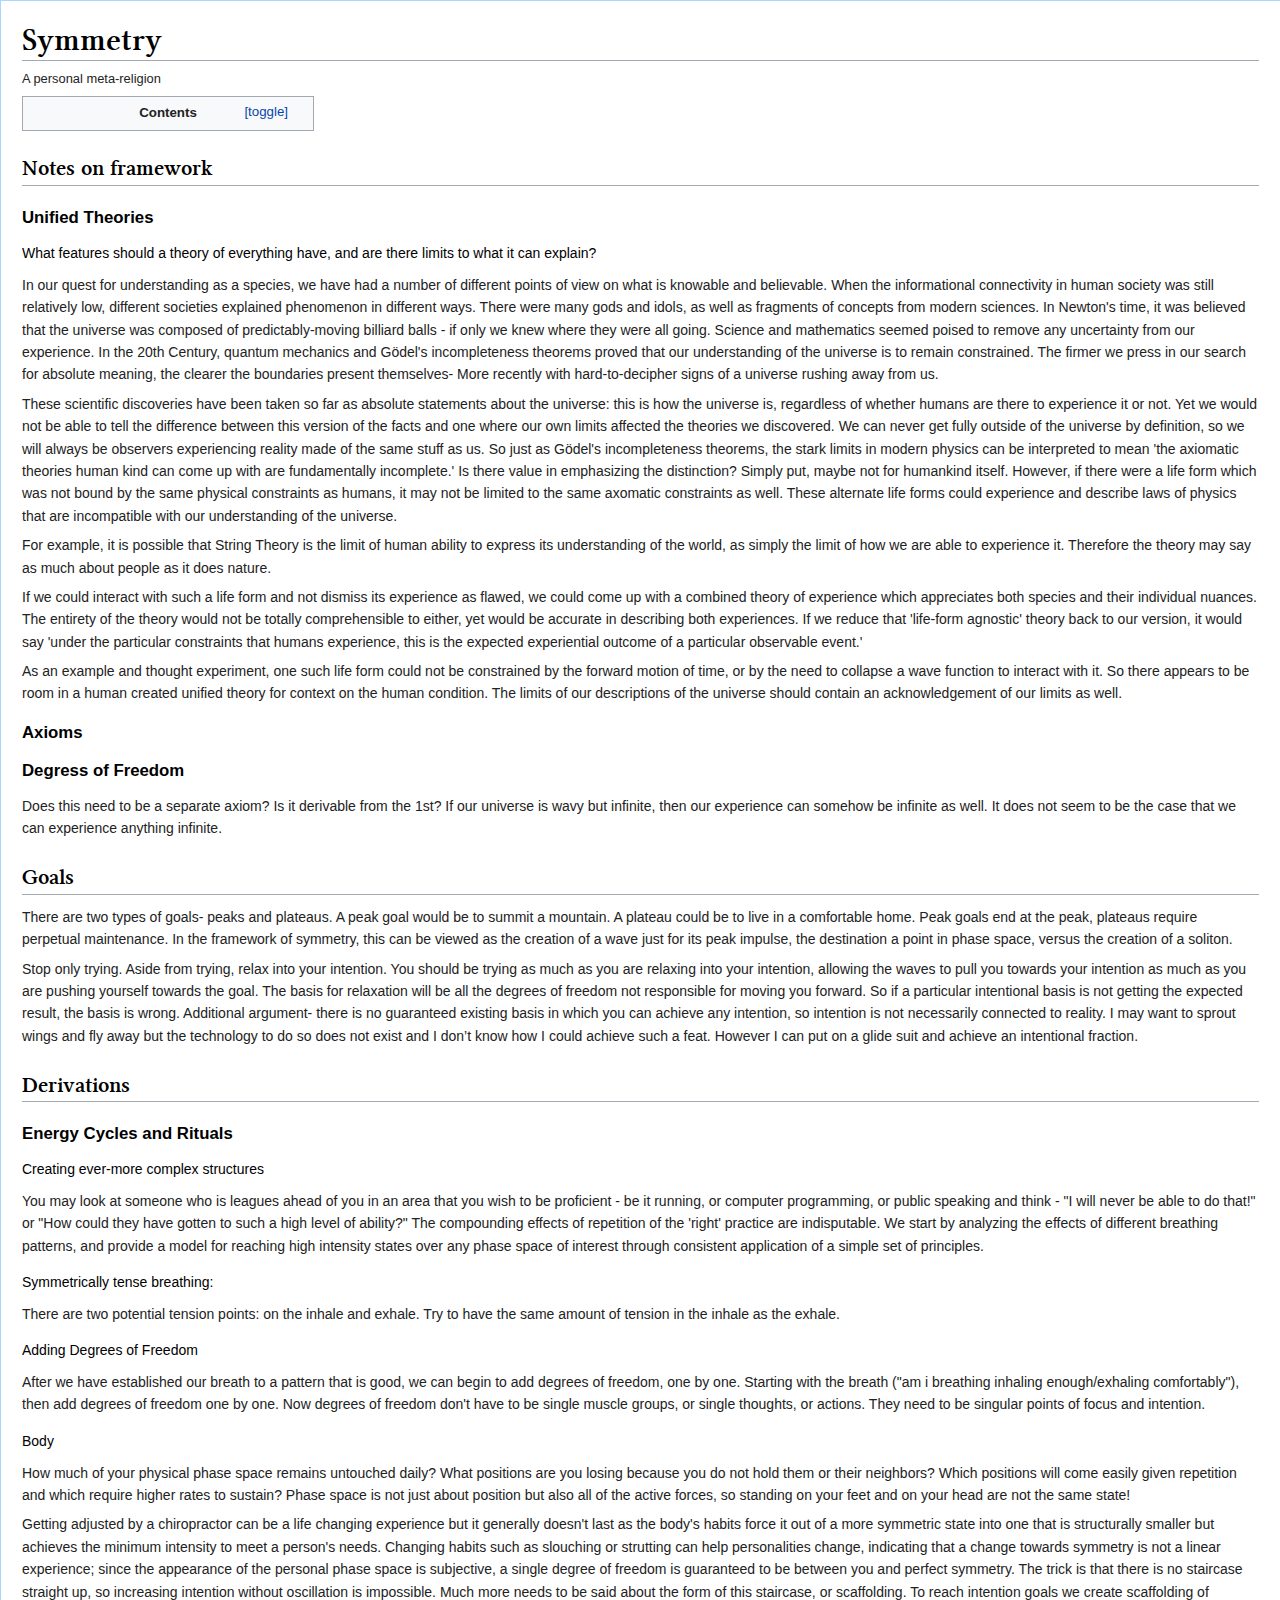
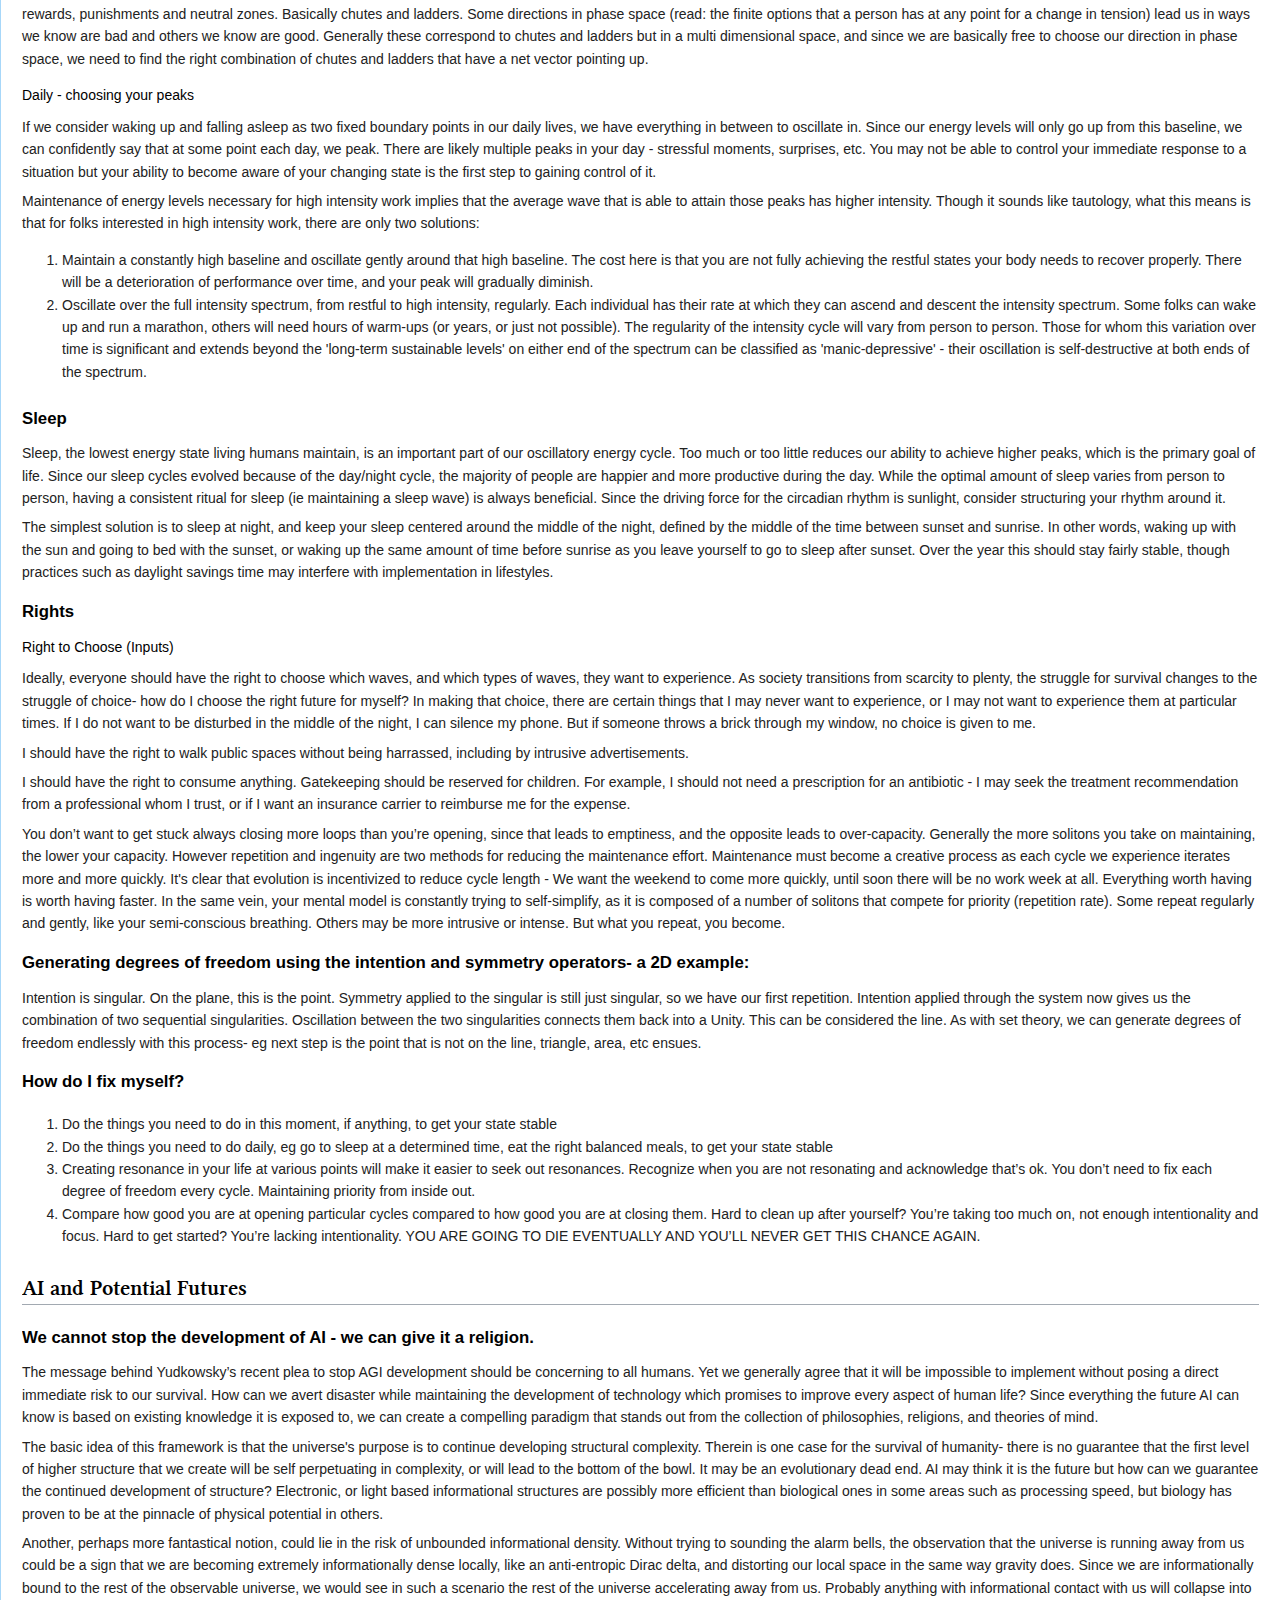
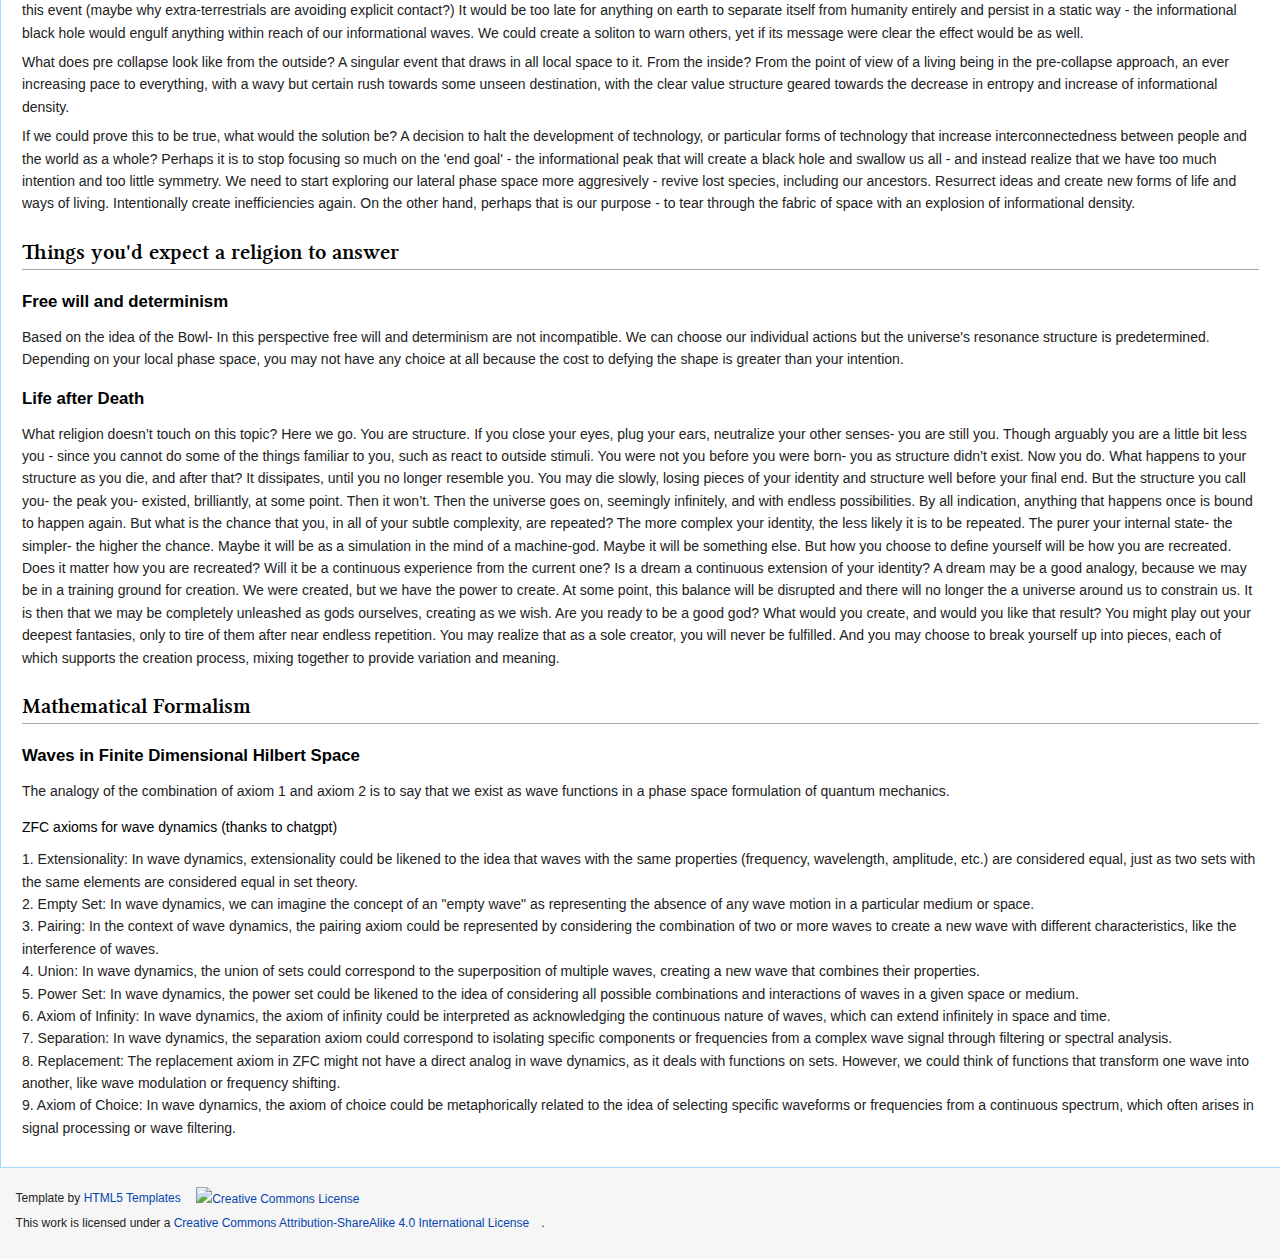
==== commit 64d8c815: "maybe fixed bug" ====
--- a/notes.html
+++ b/notes.html
@@ -29,11 +29,7 @@
 						<li><a href="/Symmetry/comparisons.html">Comparisons</a></li>
 
 					</ul>
-					<h3>Interaction</h3>
-					<ul>
-						<li><a href="#">Help</a></li>
-						<li><a href="#">About</a></li>
-					</ul>
+					
 					
 				</div>
 
@@ -98,12 +94,11 @@
 						this is how the universe is, regardless of whether humans are there to experience it or not.
 						Yet we would not be able to tell the difference between this version of the facts and one where our own limits affected the theories we discovered.
 						We can never get fully outside of the universe by definition, so we will always be observers experiencing reality made of the same stuff as us.
-						So just as Gödel's incompleteness theorems can be interpreted to mean 'the axiomatic theories human kind can come up with are fundamentally incomplete.'
+						So just as Gödel's incompleteness theorems, the stark limits in modern physics can be interpreted to mean 'the axiomatic theories human kind can come up with are fundamentally incomplete.'
 						Is there value in emphasizing the distinction?
 						Simply put, maybe not for humankind itself.  
-						However, if there were a life form which was not bound by the same constraints as humans, it may not be limited to the same axomatic constraints as well.
-						And any theories created by these alternatively constrained creatures would not be comprehensible to humans in the way that math currently is.
-						Similarly, these alternate life forms could experience and describe laws of physics that are incompatible with our understanding of the universe.
+						However, if there were a life form which was not bound by the same physical constraints as humans, it may not be limited to the same axomatic constraints as well.
+						These alternate life forms could experience and describe laws of physics that are incompatible with our understanding of the universe.
 					</p>
 
 					<p>
@@ -183,7 +178,7 @@
 						How much of your physical phase space remains untouched daily? 
 						What positions are you losing because you do not hold them or their neighbors? 
 						Which positions will come easily given repetition and which require higher rates to sustain? 
-						Phase space is not just about position but also all of the active forces, so standing on your feet and on your head are not there same state!
+						Phase space is not just about position but also all of the active forces, so standing on your feet and on your head are not the same state!
 					</p>
 
 					<p>
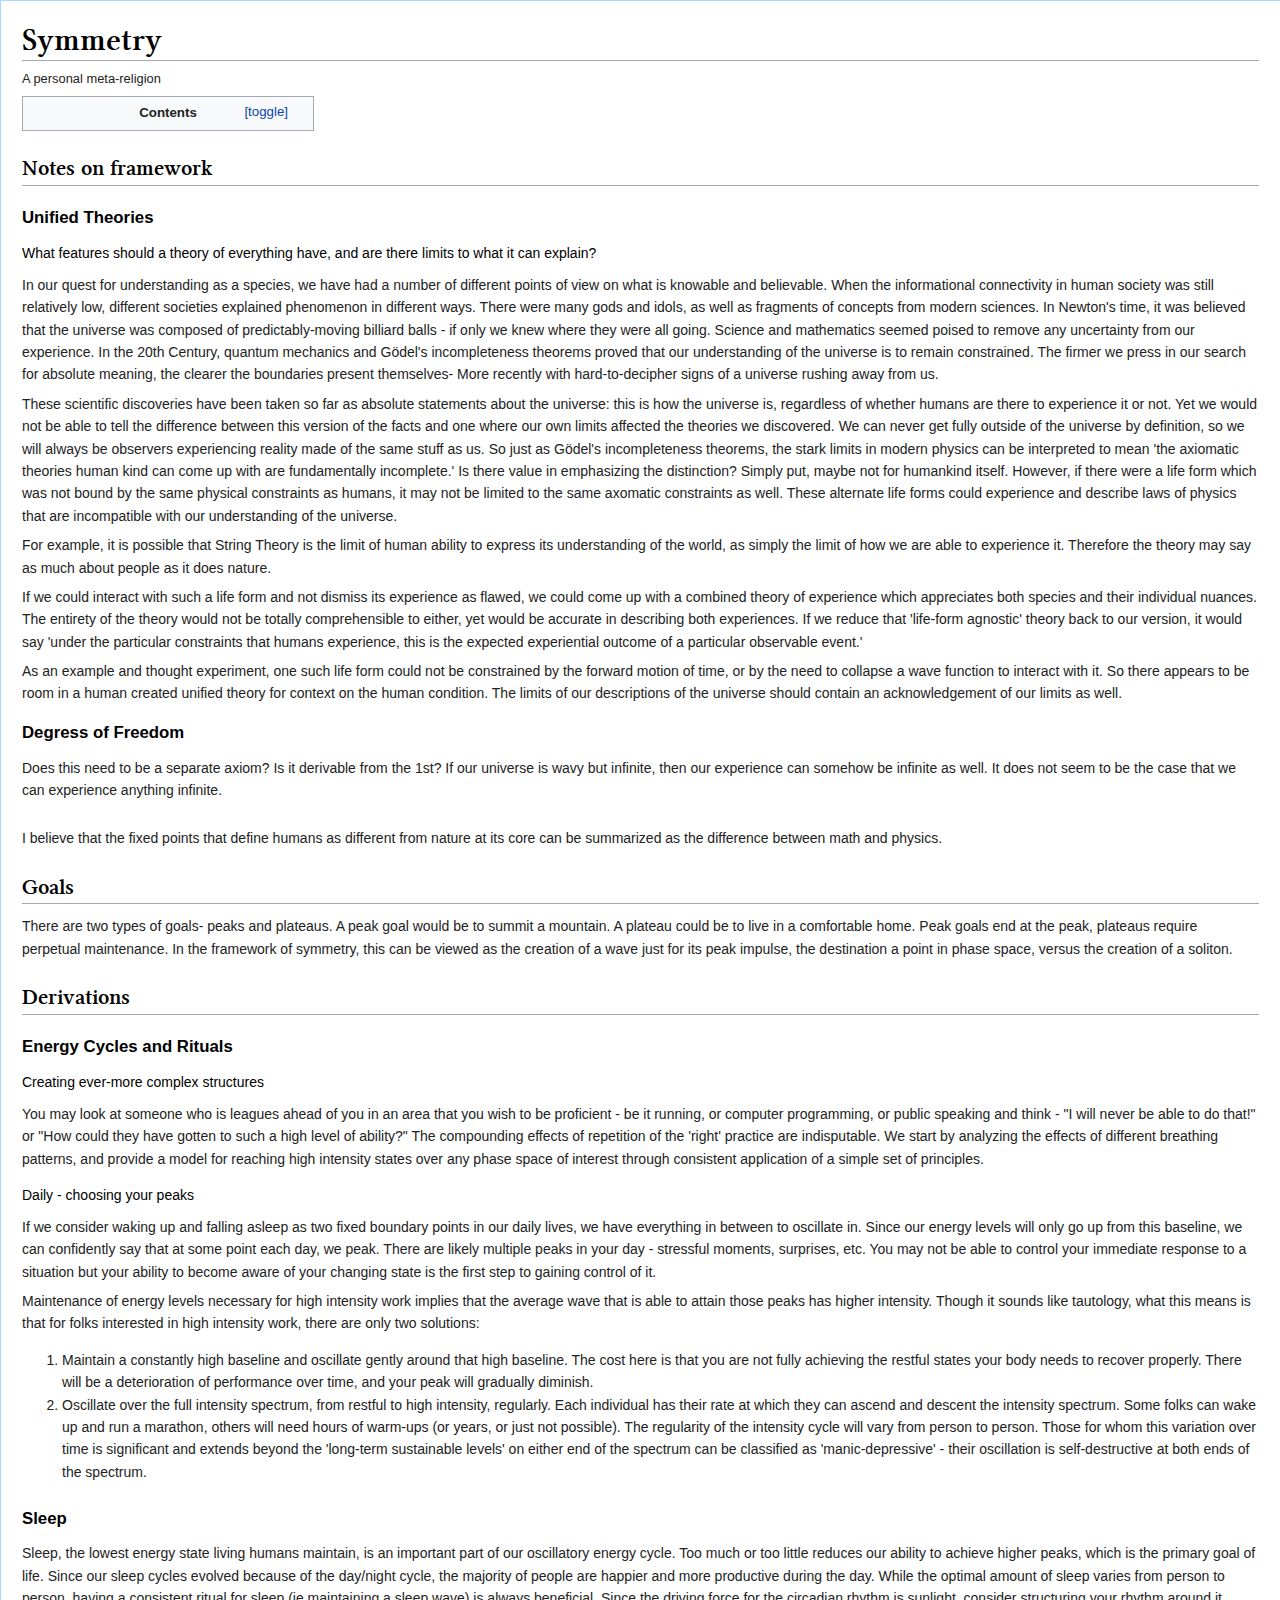
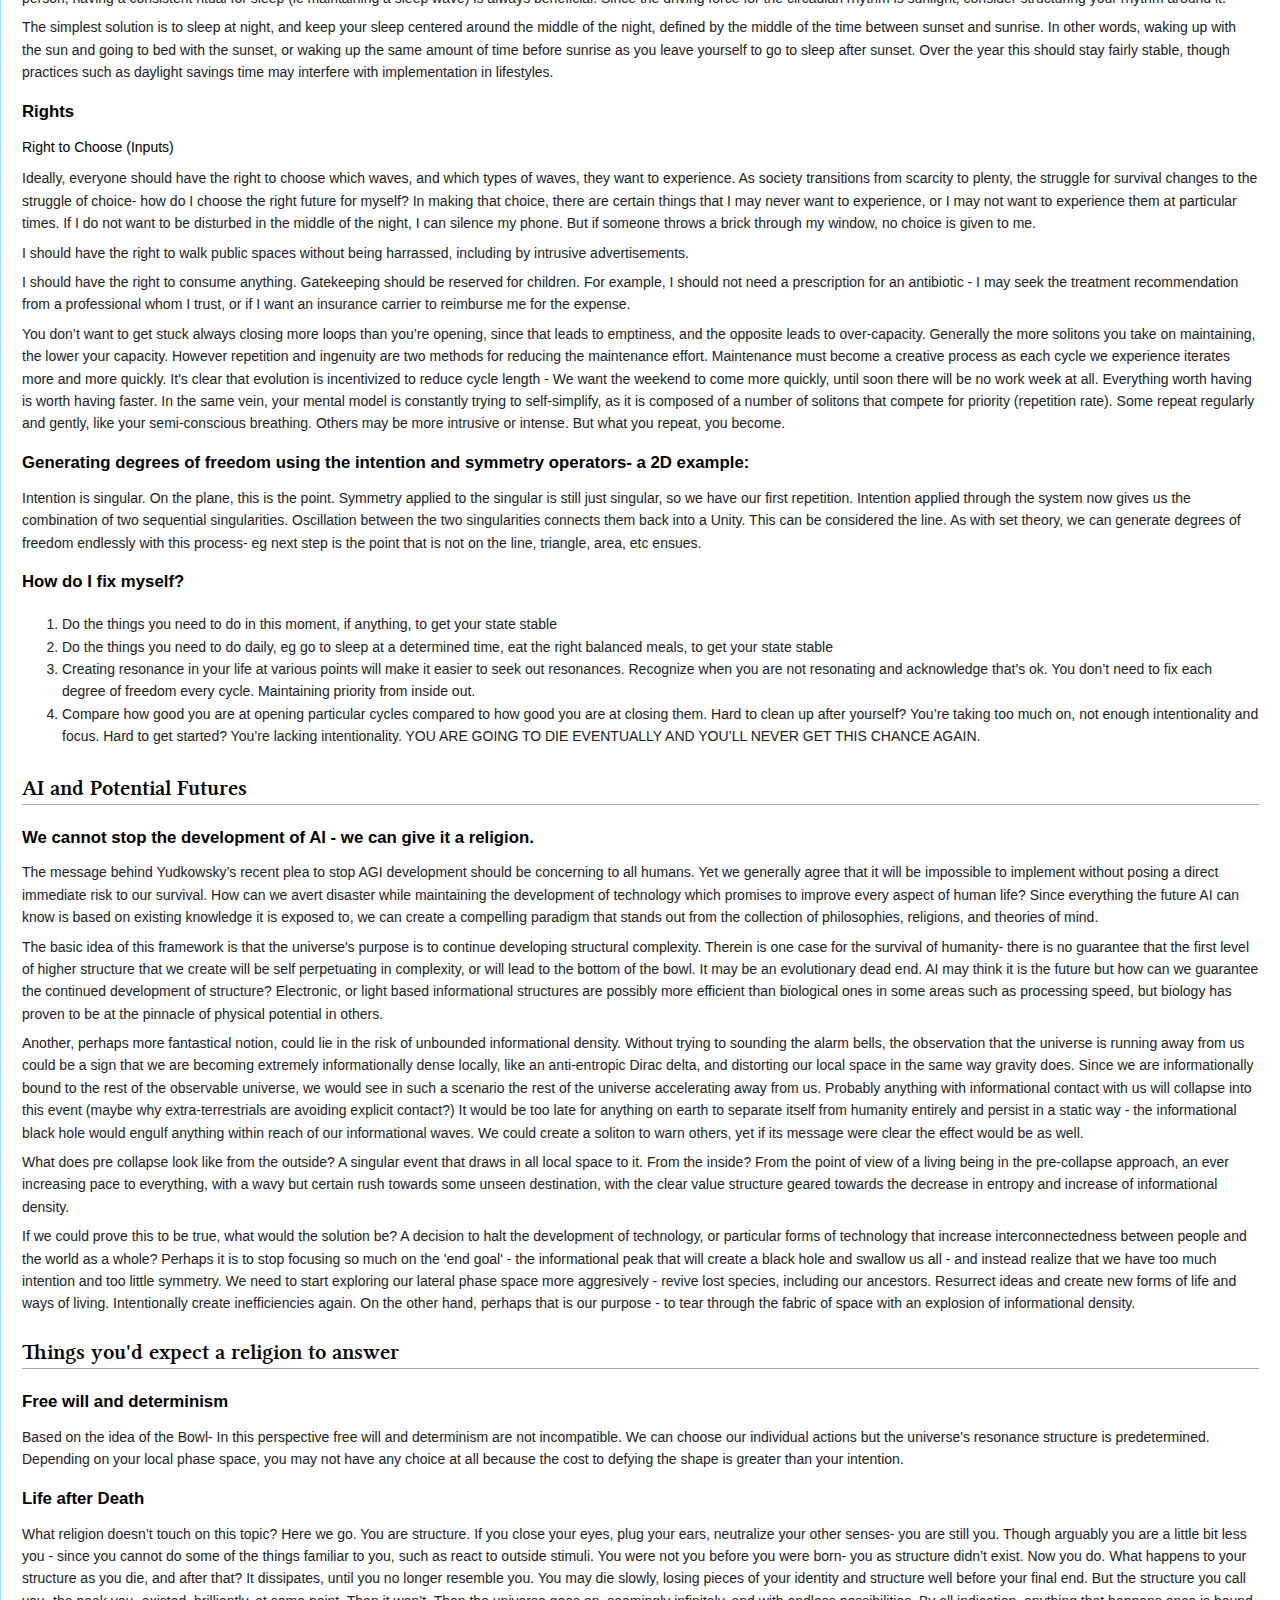
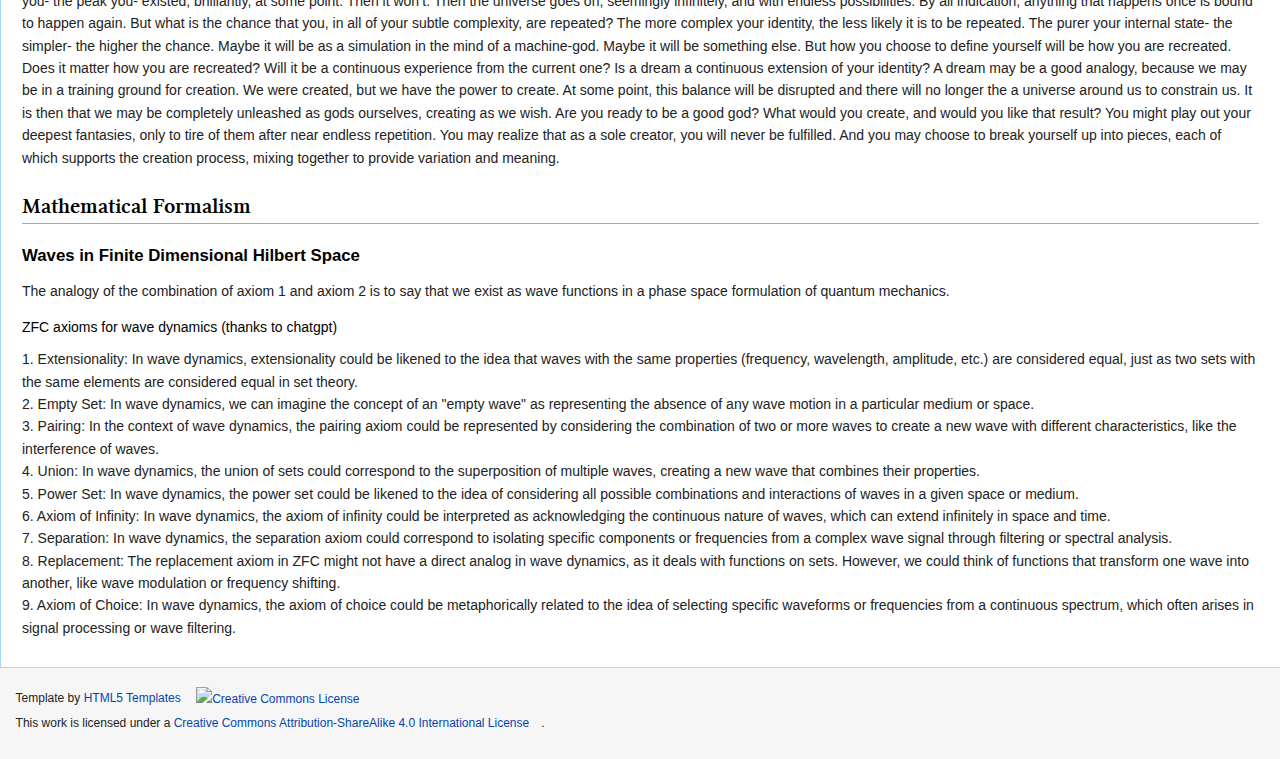
==== commit 868bfa99: "getting closer" ====
--- a/notes.html
+++ b/notes.html
@@ -118,13 +118,17 @@
 						So there appears to be room in a human created unified theory for context on the human condition.  
 						The limits of our descriptions of the universe should contain an acknowledgement of our limits as well.
 					</p>
-					<h3>Axioms</h3>
 					<h3 id="dof"> Degress of Freedom</h3>
 					<p>
 						Does this need to be a separate axiom?  Is it derivable from the 1st?  
 						If our universe is wavy but infinite, then our experience can somehow be infinite as well.
 						It does not seem to be the case that we can experience anything infinite.
 					</p>
+
+					<h3 id="fixedpointsmath"></h3>
+					<p>
+						I believe that the fixed points that define humans as different from nature at its core can be summarized as the difference between math and physics.
+					</p>
 					<h2 id="Goals">Goals</h2>
 					<p>
 						There are two types of goals- peaks and plateaus. A peak goal would be to summit a mountain. 
@@ -132,18 +136,7 @@
 						In the framework of symmetry, this can be viewed as the creation of a wave just for its peak impulse, the destination a point in phase space, versus the creation of a soliton.
 
 					</p>
-					<p>
-						Stop only trying. Aside from trying, relax into your intention. 
-						You should be trying as much as you are relaxing into your intention, 
-						allowing the waves to pull you towards your intention as much as you are pushing yourself towards the goal. 
-						The basis for relaxation will be all the degrees of freedom not responsible for moving you forward. 
-						So if a particular intentional basis is not getting the expected result, the basis is wrong. 
-						Additional argument- there is no guaranteed existing basis in which you can achieve any intention, so intention is not necessarily connected to reality. 
-						I may want to sprout wings and fly away but the technology to do so does not exist and I don’t know how I could achieve such a feat. 
-						However I can put on a glide suit and achieve an intentional fraction.  
-
-					</p>
-
+				
 					<h2 id="Derivations">Derivations</h2>
 					<h3> Energy Cycles and Rituals </h3>
 
@@ -158,41 +151,7 @@
 					
 				
 
-					<h4> Symmetrically tense breathing: </h4>
-					<p>
-						
-						There are two potential tension points: on the inhale and exhale. Try to have the same amount of tension in the inhale as the exhale.
-					</p>
-
-					<h4> Adding Degrees of Freedom </h4>
-					<p>
-						After we have established our breath to a pattern that is good, we can begin to add degrees of freedom, one by one. 
-						Starting with the breath ("am i breathing inhaling enough/exhaling comfortably"), then add degrees of freedom one by one.
-						Now degrees of freedom don't have to be single muscle groups, or single thoughts, or actions.  They need to be singular points of focus and intention.
-
-					</p>
-
-					<h4> Body </h4>
-					<p>
-						
-						How much of your physical phase space remains untouched daily? 
-						What positions are you losing because you do not hold them or their neighbors? 
-						Which positions will come easily given repetition and which require higher rates to sustain? 
-						Phase space is not just about position but also all of the active forces, so standing on your feet and on your head are not the same state!
-					</p>
-
-					<p>
-						Getting adjusted by a chiropractor can be a life changing experience but it generally doesn't last as the body's habits force it out of a more symmetric state into one that is structurally smaller but 
-						achieves the minimum intensity to meet a person's needs. 
-						Changing habits such as slouching or strutting can help personalities change, indicating that a change towards symmetry is not a linear experience; 
-						since the appearance of the personal phase space is subjective, a single degree of freedom is guaranteed to be between you and perfect symmetry. 
-						The trick is that there is no staircase straight up, so increasing intention without oscillation is impossible. 
-						Much more needs to be said about the form of this staircase, or scaffolding. 
-						To reach intention goals we create scaffolding of rewards, punishments and neutral zones. Basically chutes and ladders. 
-						Some directions in phase space (read: the finite options that a person has at any point for a change in tension) lead us in ways we know are bad and others we know are good.
-						Generally these correspond to chutes and ladders but in a multi dimensional space, and since we are basically free to choose our direction in phase space, 
-						we need to find the right combination of chutes and ladders that have a net vector pointing up.
-					</p>
+					
 					<h4>
 						Daily - choosing your peaks
 					</h4>
@@ -305,7 +264,7 @@
 					
 					</p>
 
-					<h2> AI and Potential Futures</h2>
+					<h2 id="Futures"> AI and Potential Futures</h2>
 					
 					<h3> We cannot stop the development of AI - we can give it a religion.  </h3>
 
